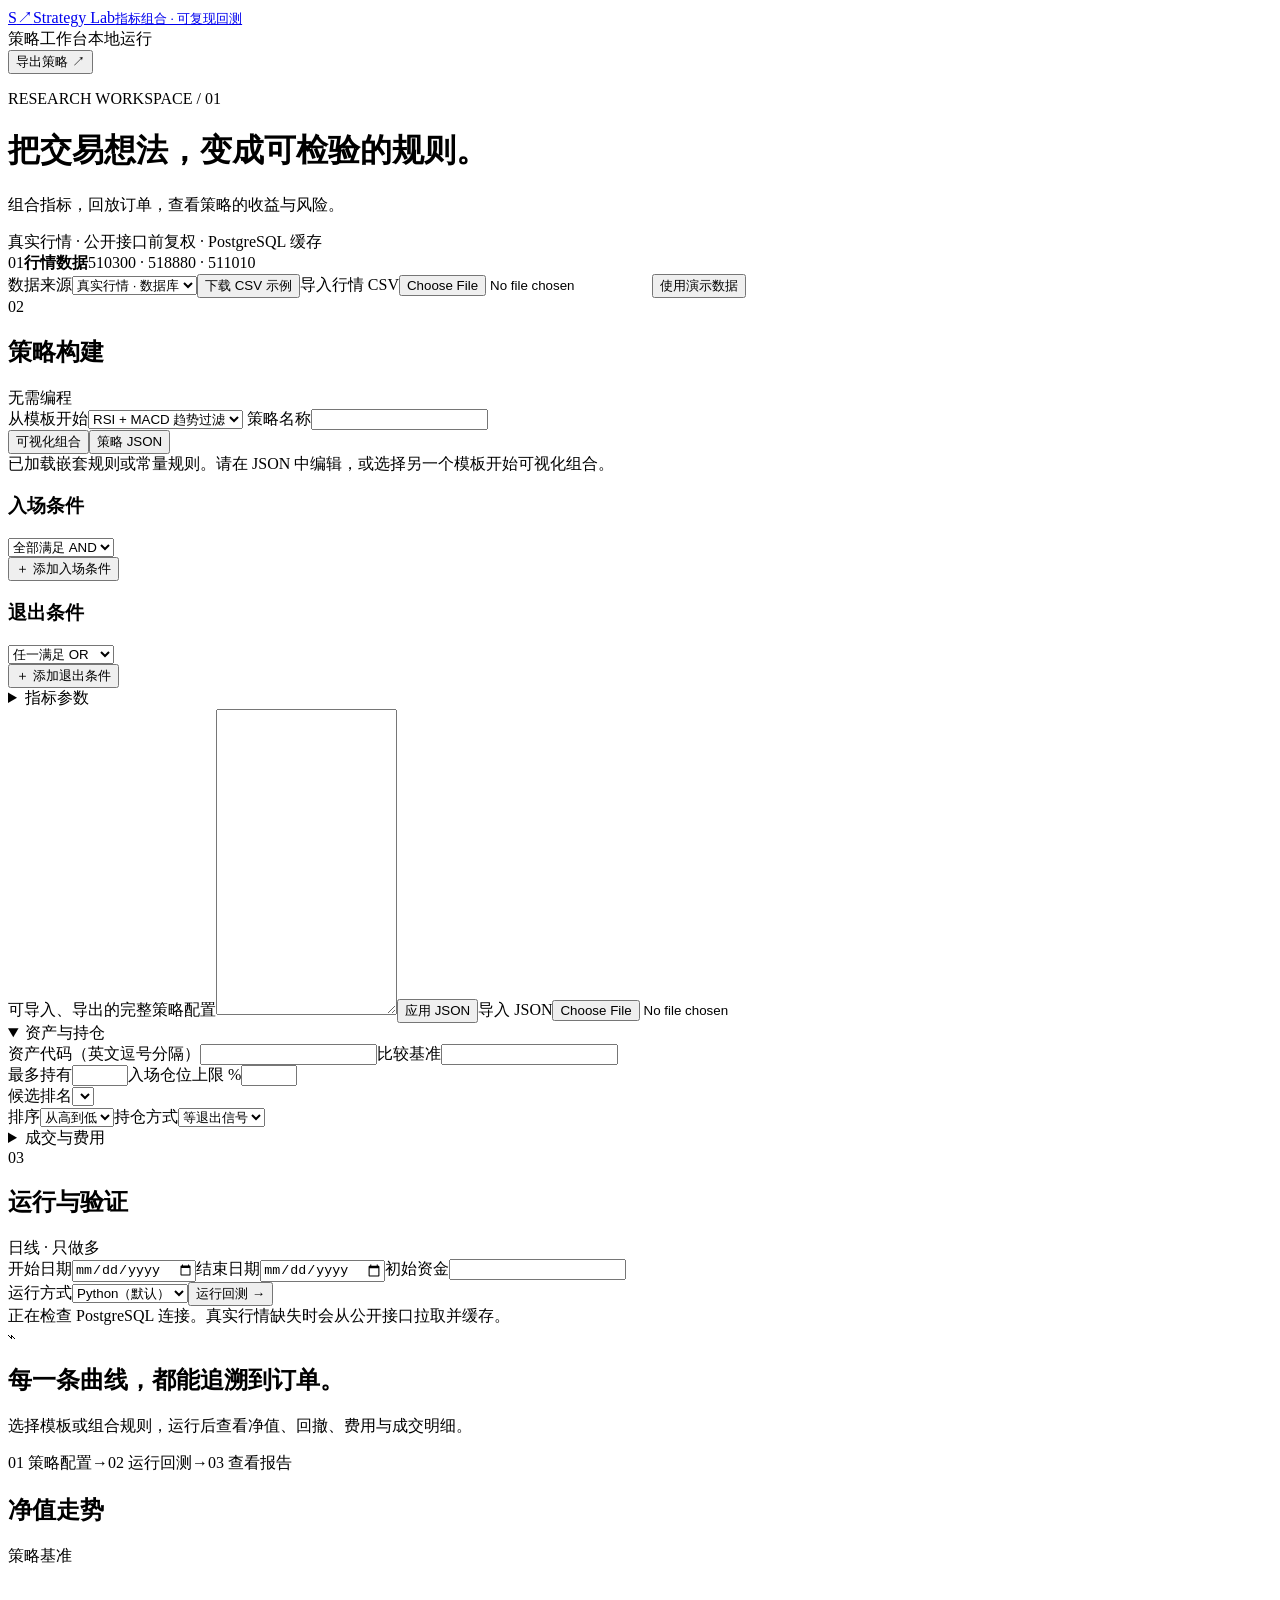
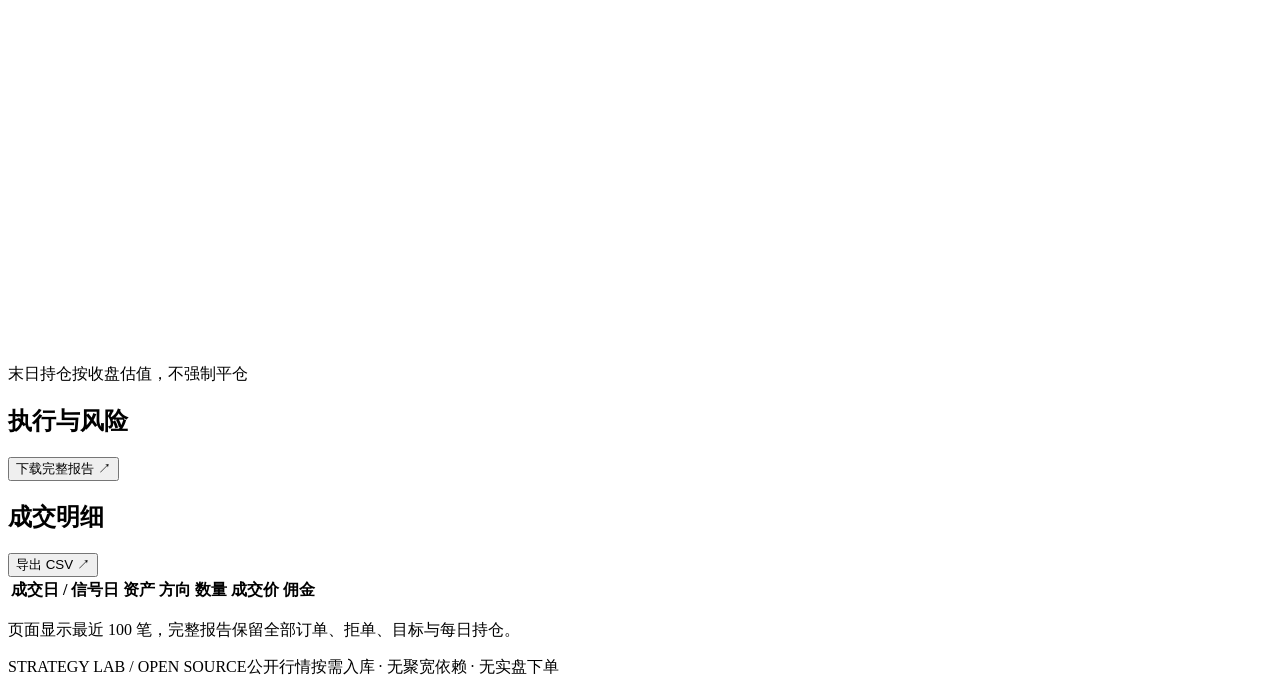
==== web/index.html @ cceff68f "Add usable Strategy Lab platform with PostgreSQL market cache" ====
<!doctype html>
<html lang="zh-CN"><head><meta charset="utf-8"><meta name="viewport" content="width=device-width,initial-scale=1"><meta name="description" content="通过配置组合指标，回测策略表现。默认 Python，也可选择 Go。真实行情按需入库，默认 Python，也可选 Go。"><title>Strategy Lab · 回测工作台</title><link rel="stylesheet" href="/style.css"></head>
<body>
<header><a class="brand" href="/"><span class="brand-icon">S<span>↗</span></span><span>Strategy Lab<small>指标组合 · 可复现回测</small></span></a><nav><span class="nav-active">策略工作台</span><span>本地运行 <i></i></span></nav><button id="export-config" class="secondary">导出策略 ↗</button></header>
<main>
<div class="page-title"><div><p class="eyebrow">RESEARCH WORKSPACE / 01</p><h1>把交易想法，变成可检验的规则。</h1><p>组合指标，回放订单，查看策略的收益与风险。</p></div><div class="source-badge uploaded" id="source-badge">真实行情 · 公开接口<span>前复权 · PostgreSQL 缓存</span></div></div>
<section class="data-bar"><div><span class="step">01</span><strong>行情数据</strong><span id="data-name">510300 · 518880 · 511010</span></div><div><label class="source-picker">数据来源<select id="data-source"><option value="market" selected>真实行情 · 数据库</option><option value="synthetic_demo">合成演示</option><option id="uploaded-option" value="uploaded" disabled>本地 CSV</option></select></label><button class="link" id="download-demo">下载 CSV 示例</button><label class="secondary file-label" for="csv-file">导入行情 CSV<input type="file" id="csv-file" accept=".csv,text/csv"></label><button class="link" id="reset-data">使用演示数据</button></div></section>
<div class="workspace">
<aside class="builder panel"><div class="panel-heading"><div><span class="step">02</span><h2>策略构建</h2></div><span class="tag">无需编程</span></div>
<label>从模板开始<select id="preset"><option value="trend">RSI + MACD 趋势过滤</option><option value="rsi">RSI 回落后上穿</option><option value="rotation">21 日动量轮动</option><option value="buy_hold">买入并持有对照</option></select></label>
<label>策略名称<input id="strategy-name" maxlength="100"></label>
<div class="tabs" role="tablist"><button id="visual-tab" class="active" role="tab" aria-selected="true">可视化组合</button><button id="json-tab" role="tab" aria-selected="false">策略 JSON</button></div>
<div id="visual-editor">
<div id="complex-notice" class="notice hidden">已加载嵌套规则或常量规则。请在 JSON 中编辑，或选择另一个模板开始可视化组合。</div>
<div id="rule-editors"><section class="rule-block"><div class="rule-title"><h3><i class="dot green"></i>入场条件</h3><select id="entry-mode" aria-label="入场逻辑"><option value="all">全部满足 AND</option><option value="any">任一满足 OR</option></select></div><div id="entry-rows"></div><button class="add-rule" data-add="entry">＋ 添加入场条件</button></section>
<section class="rule-block"><div class="rule-title"><h3><i class="dot red"></i>退出条件</h3><select id="exit-mode" aria-label="退出逻辑"><option value="any">任一满足 OR</option><option value="all">全部满足 AND</option></select></div><div id="exit-rows"></div><button class="add-rule" data-add="exit">＋ 添加退出条件</button></section></div>
<details><summary>指标参数 <span id="indicator-count"></span></summary><div id="indicators"></div><button id="add-indicator" class="add-rule">＋ 新增指标</button></details>
</div>
<div id="json-editor" class="hidden"><label>可导入、导出的完整策略配置<textarea id="strategy-json" spellcheck="false" rows="20"></textarea></label><button id="apply-json" class="secondary">应用 JSON</button><label class="link file-label" for="json-file">导入 JSON<input id="json-file" type="file" accept=".json,application/json"></label></div>
<details open><summary>资产与持仓</summary><label>资产代码（英文逗号分隔）<input id="universe"></label><label>比较基准<input id="benchmark"></label><div class="two"><label>最多持有<input id="max-positions" type="number" min="1" max="100"></label><label>入场仓位上限 %<input id="exposure" type="number" min="0" max="100" step="5"></label></div><label>候选排名<select id="rank-by"></select></label><div class="two"><label>排序<select id="rank-order"><option value="desc">从高到低</option><option value="asc">从低到高</option></select></label><label>持仓方式<select id="selection-mode"><option value="hold">等退出信号</option><option value="rotate">按排名轮动</option></select></label></div></details>
<details><summary>成交与费用</summary><div class="two"><label>单边佣金 %<input id="commission" type="number" min="0" step="0.01"></label><label>最低佣金<input id="min-fee" type="number" min="0" step="1"></label><label>单边滑点 %<input id="slippage" type="number" min="0" step="0.01"></label><label>每手数量<input id="lot" type="number" min="1"></label></div><p class="muted">收盘生成信号 → 下一交易日开盘成交。同一持仓不会每天重新平衡。</p></details>
</aside>
<section class="results">
<div class="run-panel panel"><div class="panel-heading"><div><span class="step">03</span><h2>运行与验证</h2></div><span class="tag">日线 · 只做多</span></div><div class="run-inputs"><label>开始日期<input id="start" type="date"></label><label>结束日期<input id="end" type="date"></label><label>初始资金<input id="capital" type="number" min="1" step="10000"></label></div><div class="run-bottom"><label class="engine-select">运行方式<select id="engine"><option value="python" selected>Python（默认）</option><option value="go">Go</option></select></label><button id="run" class="primary">运行回测 <span>→</span></button></div><div id="status" role="status" aria-live="polite">正在检查 PostgreSQL 连接。真实行情缺失时会从公开接口拉取并缓存。</div></div>
<div id="empty" class="empty panel"><div class="empty-icon">⌁</div><h2>每一条曲线，都能追溯到订单。</h2><p>选择模板或组合规则，运行后查看净值、回撤、费用与成交明细。</p><div class="empty-steps"><span>01 策略配置</span><b>→</b><span>02 运行回测</span><b>→</b><span>03 查看报告</span></div></div>
<div id="report" class="hidden"><div id="run-summary" class="run-summary"></div><div id="metric-cards" class="metrics"></div><div class="panel chart-panel"><div class="panel-heading"><div><h2>净值走势</h2><span id="range-label" class="muted"></span></div><div class="legend"><span><i class="dot green"></i>策略</span><span><i class="dot gray"></i>基准</span></div></div><div class="chart-wrap"><svg id="chart" viewBox="0 0 900 280" role="img" aria-label="策略与基准日净值曲线"></svg><div id="chart-tooltip" class="chart-tooltip hidden"></div></div><div class="chart-foot"><span id="result-name"></span><span>末日持仓按收盘估值，不强制平仓</span></div></div>
<div class="panel evidence"><div class="panel-heading"><h2>执行与风险</h2><button id="export-result" class="link">下载完整报告 ↗</button></div><div id="risk-metrics" class="risk-grid"></div><p id="data-note" class="notice"></p></div>
<div class="panel orders"><div class="panel-heading"><h2>成交明细 <span id="fill-count" class="muted"></span></h2><button id="export-trades" class="link">导出 CSV ↗</button></div><div class="table-wrap"><table><thead><tr><th>成交日 / 信号日</th><th>资产</th><th>方向</th><th>数量</th><th>成交价</th><th>佣金</th></tr></thead><tbody id="fills"></tbody></table></div><p class="muted table-note">页面显示最近 100 笔，完整报告保留全部订单、拒单、目标与每日持仓。</p></div>
</div>
</section></div>
<footer><span>STRATEGY LAB / OPEN SOURCE</span><span>公开行情按需入库 · 无聚宽依赖 · 无实盘下单</span></footer>
</main><script src="/app.js" defer></script></body></html>
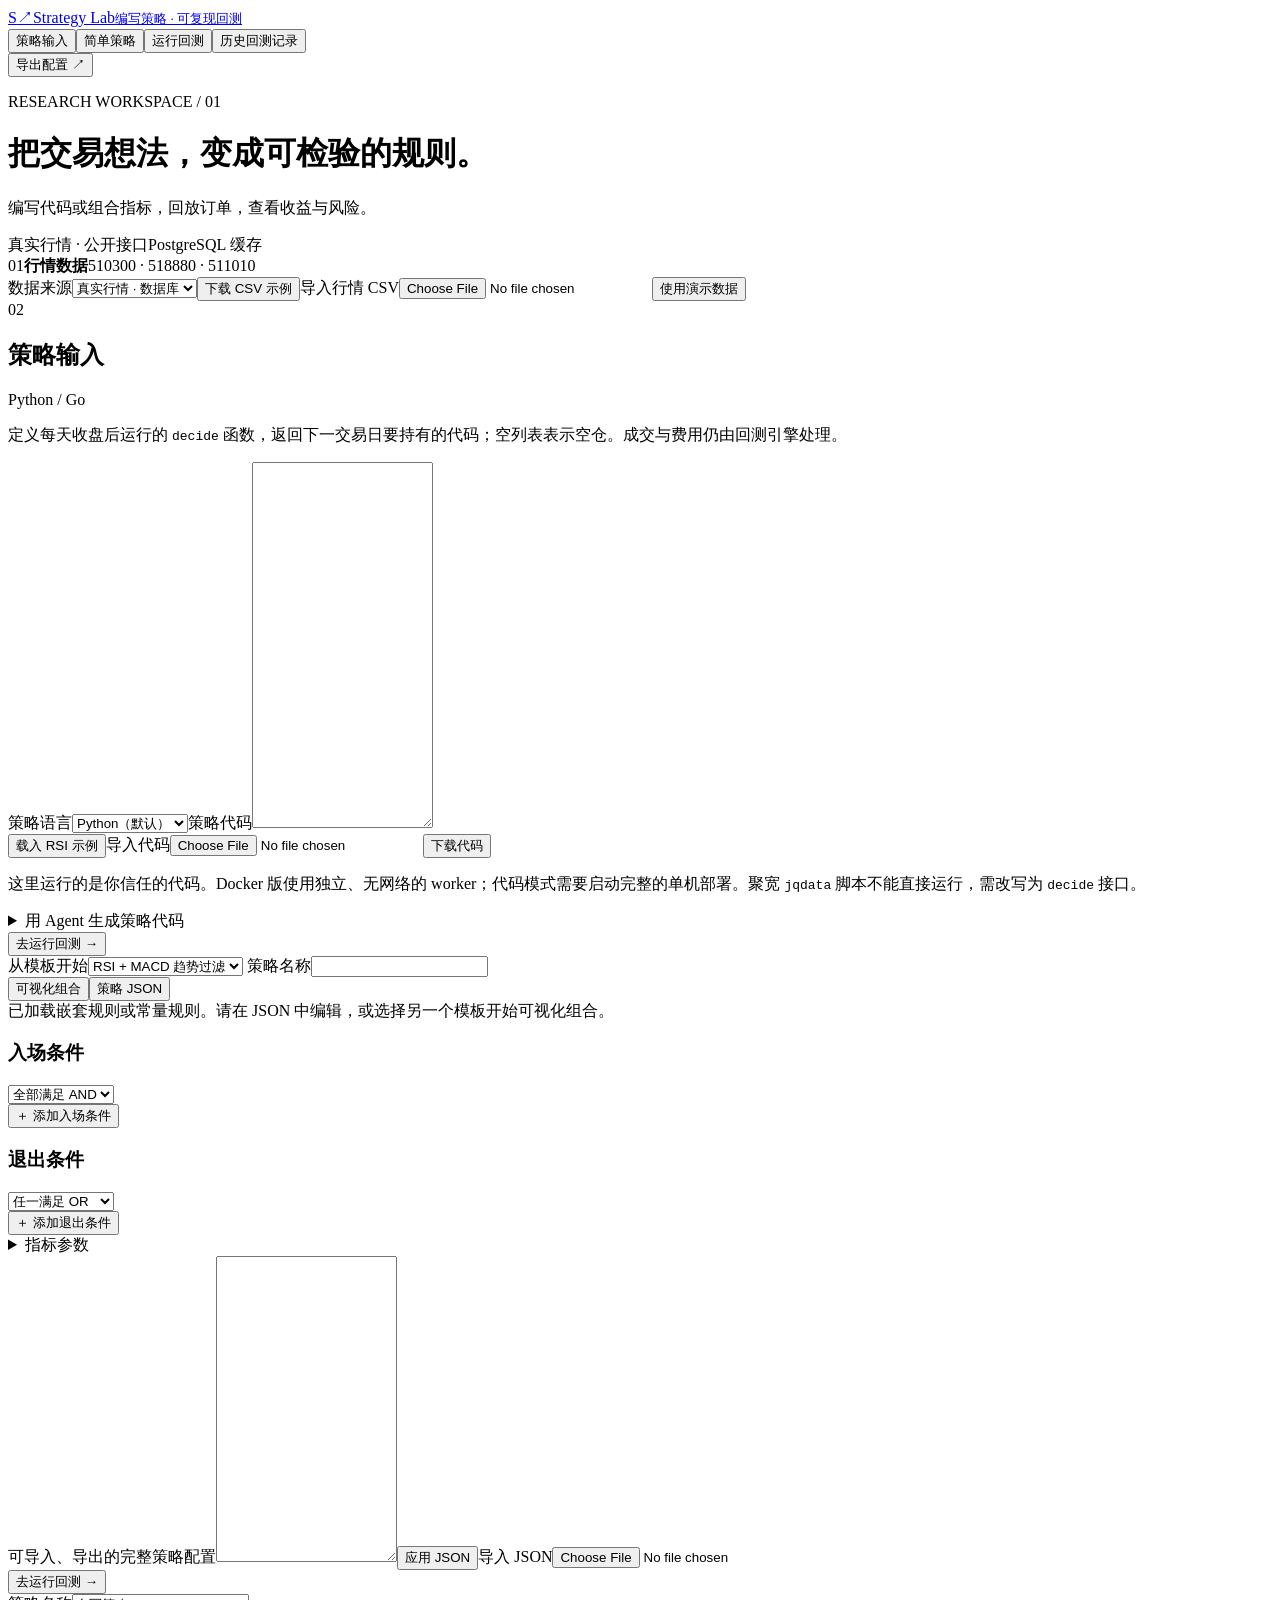
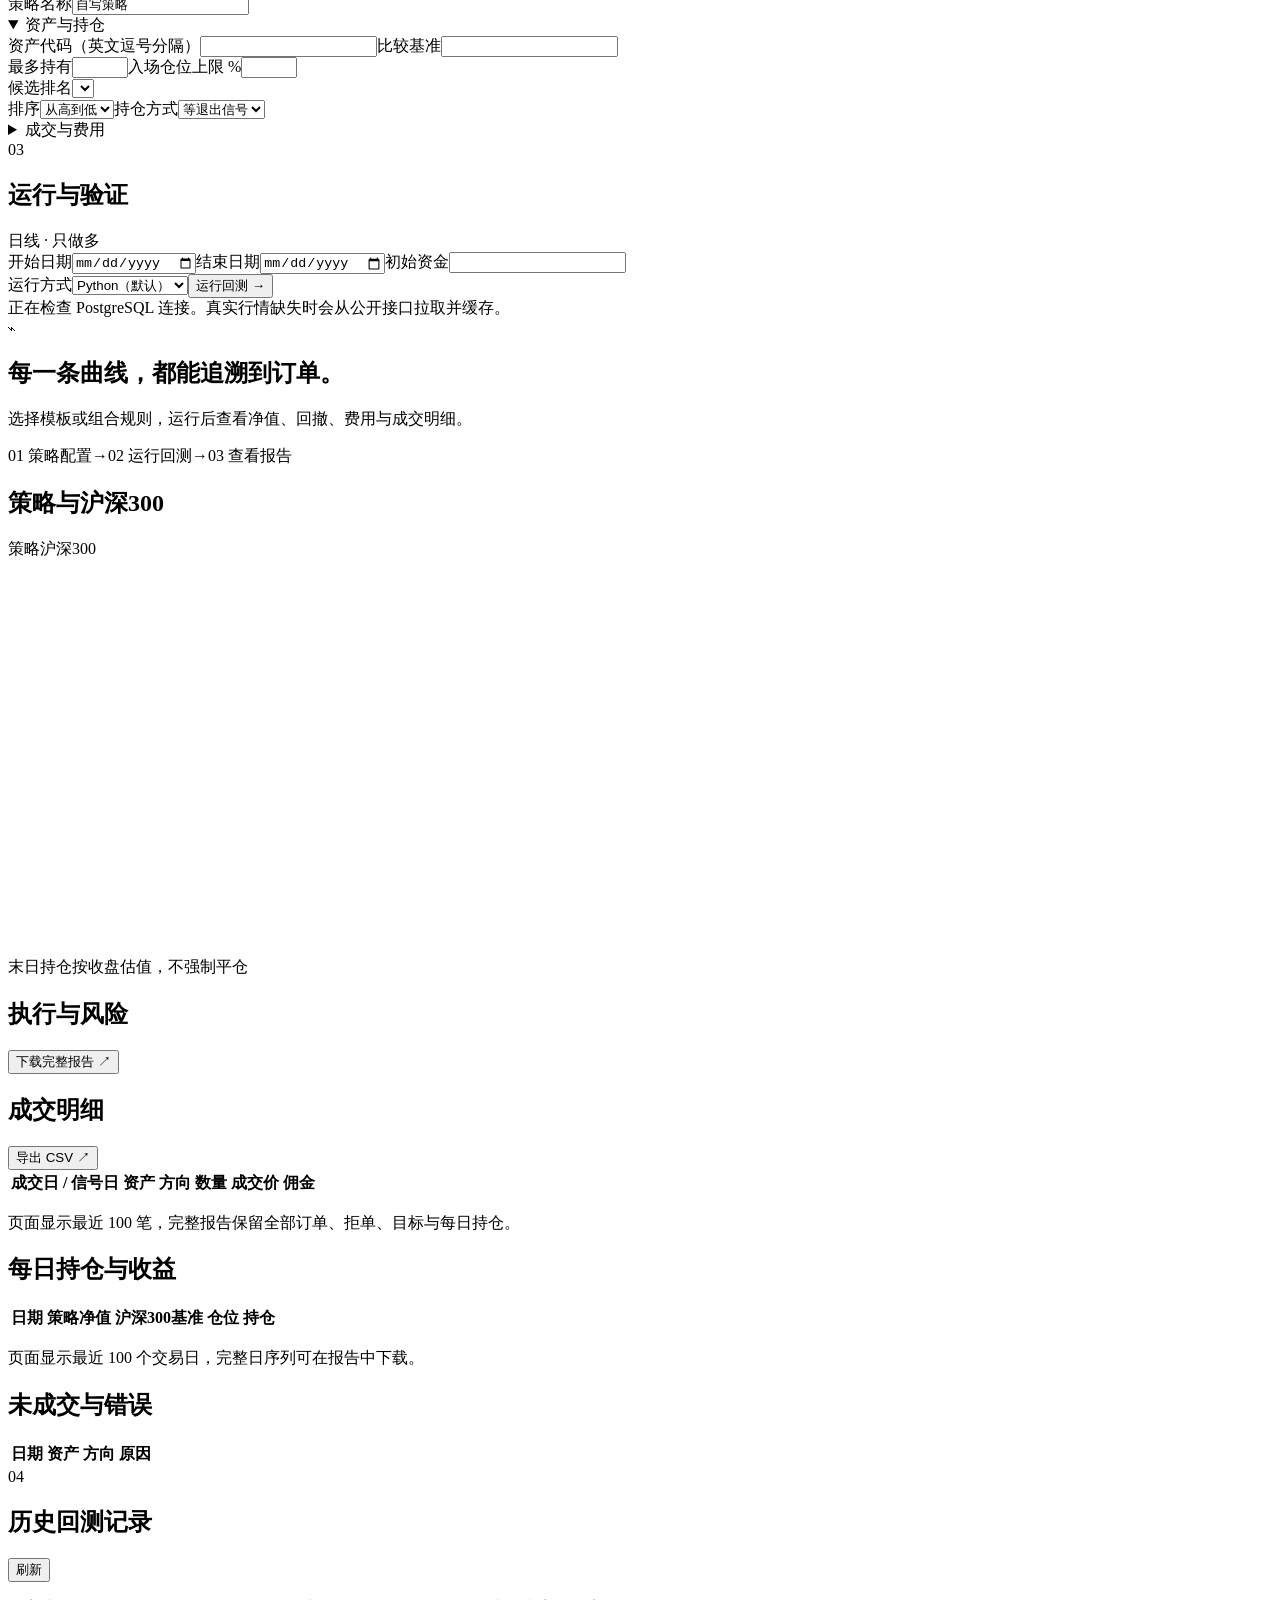
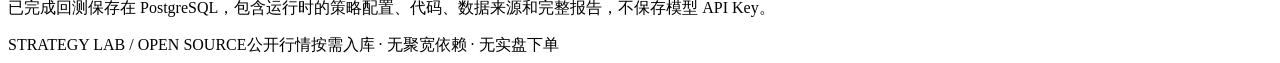
==== commit fc328145: "Add user-coded strategies and four-tab backtest workbench" ====
--- a/web/index.html
+++ b/web/index.html
@@ -1,12 +1,15 @@
 <!doctype html>
 <html lang="zh-CN"><head><meta charset="utf-8"><meta name="viewport" content="width=device-width,initial-scale=1"><meta name="description" content="通过配置组合指标，回测策略表现。默认 Python，也可选择 Go。真实行情按需入库，默认 Python，也可选 Go。"><title>Strategy Lab · 回测工作台</title><link rel="stylesheet" href="/style.css"></head>
-<body>
-<header><a class="brand" href="/"><span class="brand-icon">S<span>↗</span></span><span>Strategy Lab<small>指标组合 · 可复现回测</small></span></a><nav><span class="nav-active">策略工作台</span><span>本地运行 <i></i></span></nav><button id="export-config" class="secondary">导出策略 ↗</button></header>
+<body class="page-code">
+<header><a class="brand" href="/"><span class="brand-icon">S<span>↗</span></span><span>Strategy Lab<small>编写策略 · 可复现回测</small></span></a><nav class="main-nav" aria-label="工作台页面"><button data-page="code" class="nav-active">策略输入</button><button data-page="simple">简单策略</button><button data-page="run">运行回测</button><button data-page="history">历史回测记录</button></nav><button id="export-config" class="secondary">导出配置 ↗</button></header>
 <main>
-<div class="page-title"><div><p class="eyebrow">RESEARCH WORKSPACE / 01</p><h1>把交易想法，变成可检验的规则。</h1><p>组合指标，回放订单，查看策略的收益与风险。</p></div><div class="source-badge uploaded" id="source-badge">真实行情 · 公开接口<span>前复权 · PostgreSQL 缓存</span></div></div>
+<div class="page-title"><div><p class="eyebrow">RESEARCH WORKSPACE / 01</p><h1>把交易想法，变成可检验的规则。</h1><p>编写代码或组合指标，回放订单，查看收益与风险。</p></div><div class="source-badge uploaded" id="source-badge">真实行情 · 公开接口<span>PostgreSQL 缓存</span></div></div>
 <section class="data-bar"><div><span class="step">01</span><strong>行情数据</strong><span id="data-name">510300 · 518880 · 511010</span></div><div><label class="source-picker">数据来源<select id="data-source"><option value="market" selected>真实行情 · 数据库</option><option value="synthetic_demo">合成演示</option><option id="uploaded-option" value="uploaded" disabled>本地 CSV</option></select></label><button class="link" id="download-demo">下载 CSV 示例</button><label class="secondary file-label" for="csv-file">导入行情 CSV<input type="file" id="csv-file" accept=".csv,text/csv"></label><button class="link" id="reset-data">使用演示数据</button></div></section>
 <div class="workspace">
-<aside class="builder panel"><div class="panel-heading"><div><span class="step">02</span><h2>策略构建</h2></div><span class="tag">无需编程</span></div>
+<aside class="builder panel"><div class="panel-heading"><div><span class="step">02</span><h2 id="builder-title">策略输入</h2></div><span class="tag" id="builder-tag">Python / Go</span></div>
+<div id="code-editor"><p class="muted">定义每天收盘后运行的 <code>decide</code> 函数，返回下一交易日要持有的代码；空列表表示空仓。成交与费用仍由回测引擎处理。</p><label>策略语言<select id="code-engine"><option value="python">Python（默认）</option><option value="go">Go</option></select></label><label>策略代码<textarea id="user-code" spellcheck="false" rows="24" aria-label="自写策略代码"></textarea></label><div class="code-actions"><button id="load-code-example" class="secondary">载入 RSI 示例</button><label class="secondary file-label" for="code-file">导入代码<input id="code-file" type="file" accept=".py,.go,text/plain"></label><button id="export-code" class="secondary">下载代码</button></div><p class="notice">这里运行的是你信任的代码。Docker 版使用独立、无网络的 worker；代码模式需要启动完整的单机部署。聚宽 <code>jqdata</code> 脚本不能直接运行，需改写为 <code>decide</code> 接口。</p>
+<details class="agent-box"><summary>用 Agent 生成策略代码</summary><p class="muted">选择模型并填入自己的 API Key。生成结果只进入编辑器，检查后再运行；密钥不保存到回测记录。</p><div class="two"><label>模型服务<select id="agent-provider"><option value="deepseek">DeepSeek</option><option value="gpt">GPT / OpenAI</option><option value="minimax">MiniMax</option><option value="glm">GLM / 智谱</option><option value="kimi">Kimi</option></select></label><label>模型 ID<input id="agent-model" autocomplete="off"></label></div><label>API Key<input id="agent-key" type="password" autocomplete="off" spellcheck="false"></label><label>策略描述<textarea id="agent-prompt" rows="5" placeholder="例如：当沪深300 ETF 的 RSI14 上穿 50 且高于 MA60 时持有，否则空仓。" spellcheck="false"></textarea></label><button id="agent-generate" class="secondary">生成代码草稿</button></details><button id="code-next" class="primary">去运行回测 →</button></div>
+<div id="simple-builder-content" class="hidden">
 <label>从模板开始<select id="preset"><option value="trend">RSI + MACD 趋势过滤</option><option value="rsi">RSI 回落后上穿</option><option value="rotation">21 日动量轮动</option><option value="buy_hold">买入并持有对照</option></select></label>
 <label>策略名称<input id="strategy-name" maxlength="100"></label>
 <div class="tabs" role="tablist"><button id="visual-tab" class="active" role="tab" aria-selected="true">可视化组合</button><button id="json-tab" role="tab" aria-selected="false">策略 JSON</button></div>
@@ -17,16 +20,21 @@
 <details><summary>指标参数 <span id="indicator-count"></span></summary><div id="indicators"></div><button id="add-indicator" class="add-rule">＋ 新增指标</button></details>
 </div>
 <div id="json-editor" class="hidden"><label>可导入、导出的完整策略配置<textarea id="strategy-json" spellcheck="false" rows="20"></textarea></label><button id="apply-json" class="secondary">应用 JSON</button><label class="link file-label" for="json-file">导入 JSON<input id="json-file" type="file" accept=".json,application/json"></label></div>
+<button id="simple-next" class="primary">去运行回测 →</button></div>
+<label id="code-strategy-name">策略名称<input id="code-name" maxlength="100" value="自写策略"></label>
 <details open><summary>资产与持仓</summary><label>资产代码（英文逗号分隔）<input id="universe"></label><label>比较基准<input id="benchmark"></label><div class="two"><label>最多持有<input id="max-positions" type="number" min="1" max="100"></label><label>入场仓位上限 %<input id="exposure" type="number" min="0" max="100" step="5"></label></div><label>候选排名<select id="rank-by"></select></label><div class="two"><label>排序<select id="rank-order"><option value="desc">从高到低</option><option value="asc">从低到高</option></select></label><label>持仓方式<select id="selection-mode"><option value="hold">等退出信号</option><option value="rotate">按排名轮动</option></select></label></div></details>
 <details><summary>成交与费用</summary><div class="two"><label>单边佣金 %<input id="commission" type="number" min="0" step="0.01"></label><label>最低佣金<input id="min-fee" type="number" min="0" step="1"></label><label>单边滑点 %<input id="slippage" type="number" min="0" step="0.01"></label><label>每手数量<input id="lot" type="number" min="1"></label></div><p class="muted">收盘生成信号 → 下一交易日开盘成交。同一持仓不会每天重新平衡。</p></details>
 </aside>
 <section class="results">
 <div class="run-panel panel"><div class="panel-heading"><div><span class="step">03</span><h2>运行与验证</h2></div><span class="tag">日线 · 只做多</span></div><div class="run-inputs"><label>开始日期<input id="start" type="date"></label><label>结束日期<input id="end" type="date"></label><label>初始资金<input id="capital" type="number" min="1" step="10000"></label></div><div class="run-bottom"><label class="engine-select">运行方式<select id="engine"><option value="python" selected>Python（默认）</option><option value="go">Go</option></select></label><button id="run" class="primary">运行回测 <span>→</span></button></div><div id="status" role="status" aria-live="polite">正在检查 PostgreSQL 连接。真实行情缺失时会从公开接口拉取并缓存。</div></div>
 <div id="empty" class="empty panel"><div class="empty-icon">⌁</div><h2>每一条曲线，都能追溯到订单。</h2><p>选择模板或组合规则，运行后查看净值、回撤、费用与成交明细。</p><div class="empty-steps"><span>01 策略配置</span><b>→</b><span>02 运行回测</span><b>→</b><span>03 查看报告</span></div></div>
-<div id="report" class="hidden"><div id="run-summary" class="run-summary"></div><div id="metric-cards" class="metrics"></div><div class="panel chart-panel"><div class="panel-heading"><div><h2>净值走势</h2><span id="range-label" class="muted"></span></div><div class="legend"><span><i class="dot green"></i>策略</span><span><i class="dot gray"></i>基准</span></div></div><div class="chart-wrap"><svg id="chart" viewBox="0 0 900 280" role="img" aria-label="策略与基准日净值曲线"></svg><div id="chart-tooltip" class="chart-tooltip hidden"></div></div><div class="chart-foot"><span id="result-name"></span><span>末日持仓按收盘估值，不强制平仓</span></div></div>
+<div id="report" class="hidden"><div id="run-summary" class="run-summary"></div><div id="metric-cards" class="metrics"></div><div class="panel chart-panel"><div class="panel-heading"><div><h2 id="chart-title">策略与沪深300</h2><span id="range-label" class="muted"></span></div><div class="legend"><span><i class="dot green"></i>策略</span><span><i class="dot gray"></i><span id="benchmark-label">沪深300</span></span></div></div><div class="chart-wrap"><svg id="chart" viewBox="0 0 900 280" role="img" aria-label="策略与基准收益曲线"></svg><div id="chart-tooltip" class="chart-tooltip hidden"></div></div><div class="chart-foot"><span id="result-name"></span><span>末日持仓按收盘估值，不强制平仓</span></div></div>
 <div class="panel evidence"><div class="panel-heading"><h2>执行与风险</h2><button id="export-result" class="link">下载完整报告 ↗</button></div><div id="risk-metrics" class="risk-grid"></div><p id="data-note" class="notice"></p></div>
 <div class="panel orders"><div class="panel-heading"><h2>成交明细 <span id="fill-count" class="muted"></span></h2><button id="export-trades" class="link">导出 CSV ↗</button></div><div class="table-wrap"><table><thead><tr><th>成交日 / 信号日</th><th>资产</th><th>方向</th><th>数量</th><th>成交价</th><th>佣金</th></tr></thead><tbody id="fills"></tbody></table></div><p class="muted table-note">页面显示最近 100 笔，完整报告保留全部订单、拒单、目标与每日持仓。</p></div>
+<div class="panel orders"><div class="panel-heading"><h2>每日持仓与收益</h2></div><div class="table-wrap"><table><thead><tr><th>日期</th><th>策略净值</th><th id="daily-benchmark-header">沪深300基准</th><th>仓位</th><th>持仓</th></tr></thead><tbody id="daily-rows"></tbody></table></div><p class="muted table-note">页面显示最近 100 个交易日，完整日序列可在报告中下载。</p></div>
+<div class="panel orders"><div class="panel-heading"><h2>未成交与错误</h2></div><div class="table-wrap"><table><thead><tr><th>日期</th><th>资产</th><th>方向</th><th>原因</th></tr></thead><tbody id="rejected-rows"></tbody></table></div></div>
 </div>
 </section></div>
+<section id="history-page" class="panel hidden"><div class="panel-heading"><div><span class="step">04</span><h2>历史回测记录</h2></div><button id="refresh-history" class="secondary">刷新</button></div><p class="muted">已完成回测保存在 PostgreSQL，包含运行时的策略配置、代码、数据来源和完整报告，不保存模型 API Key。</p><div id="history-list"></div></section>
 <footer><span>STRATEGY LAB / OPEN SOURCE</span><span>公开行情按需入库 · 无聚宽依赖 · 无实盘下单</span></footer>
 </main><script src="/app.js" defer></script></body></html>
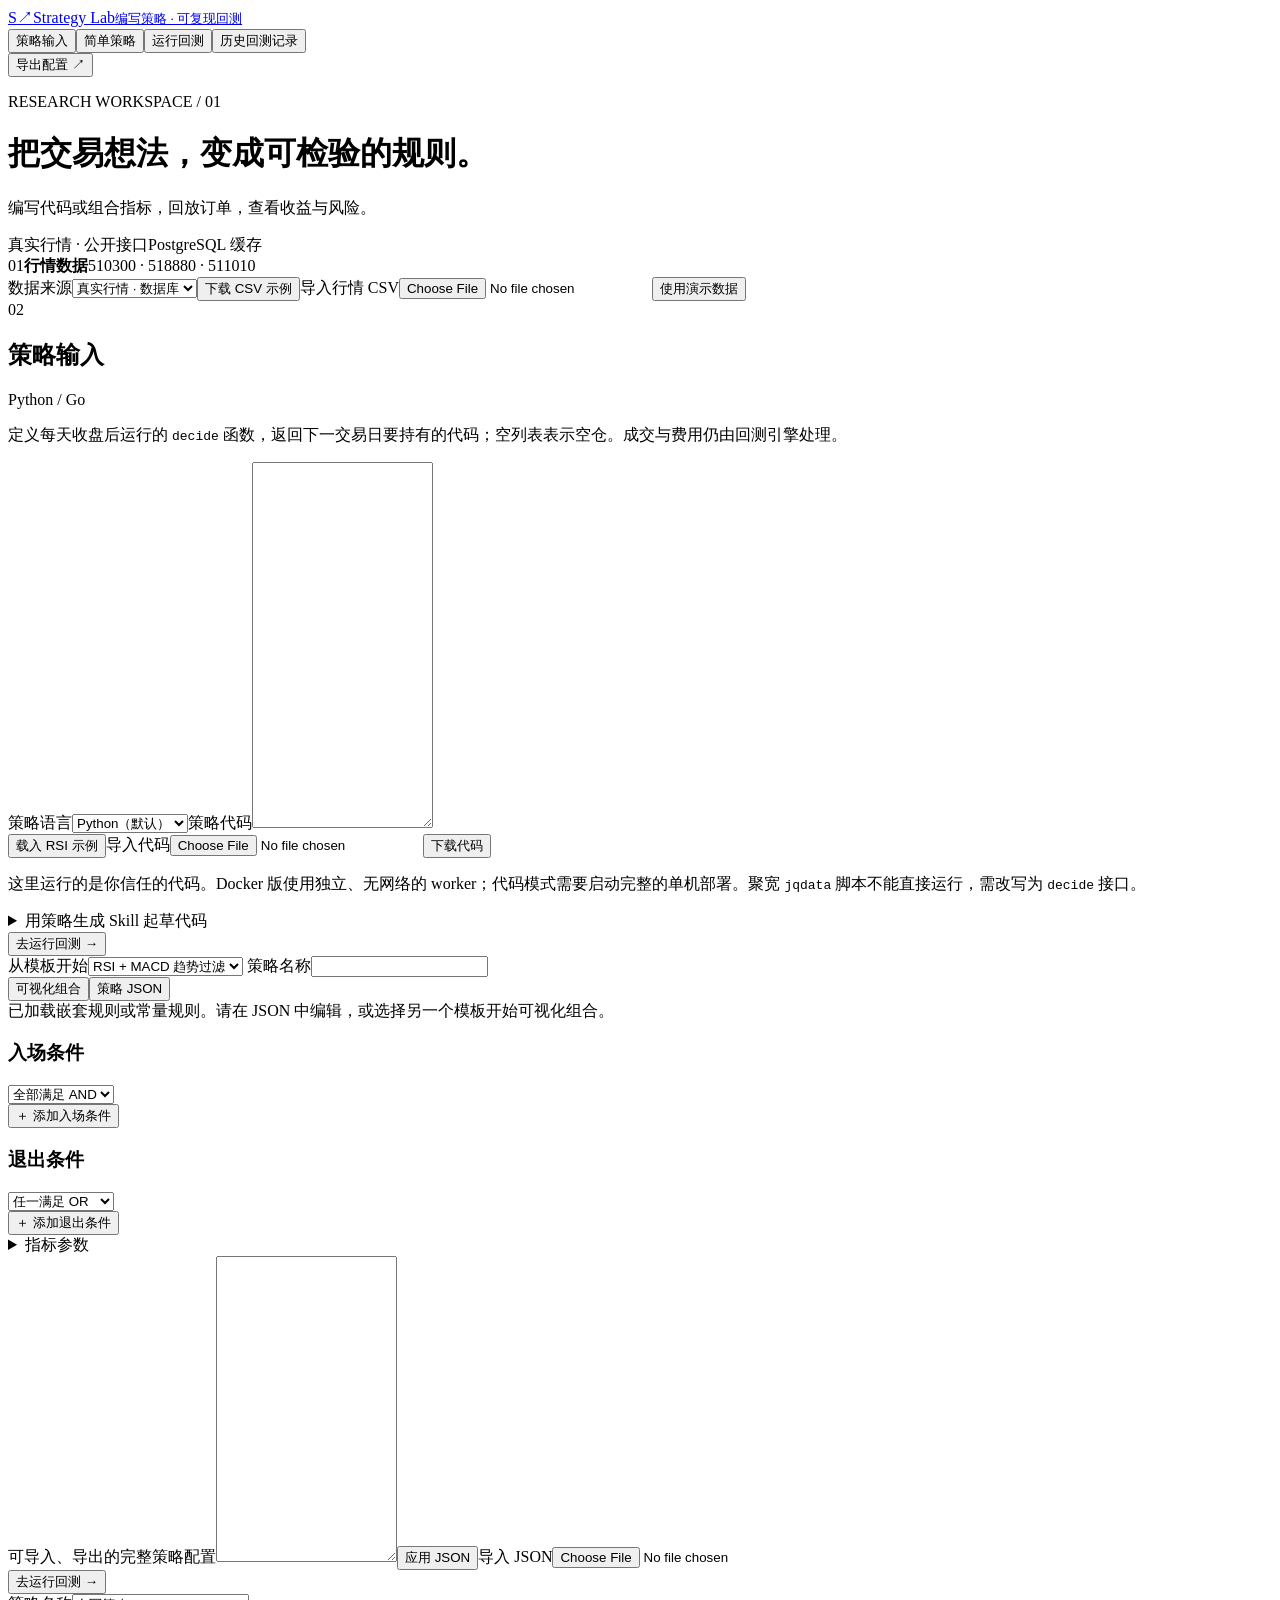
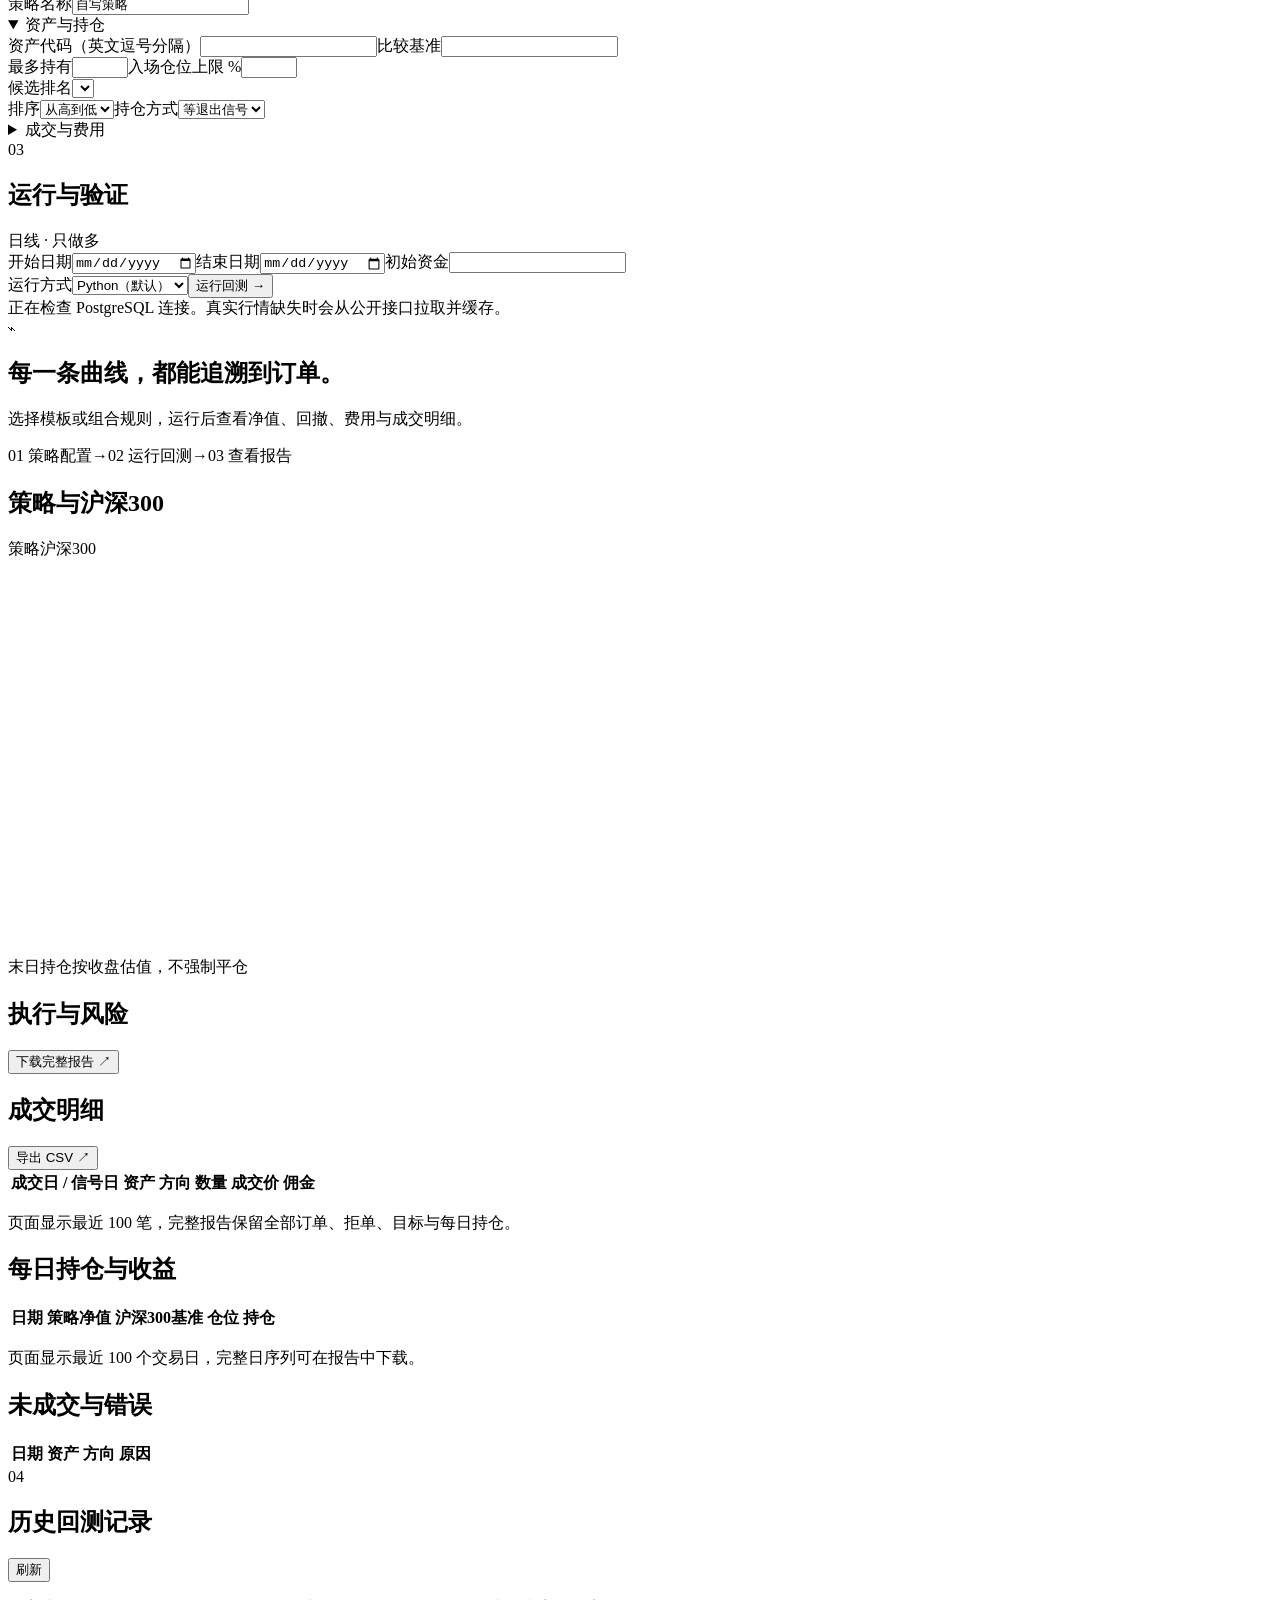
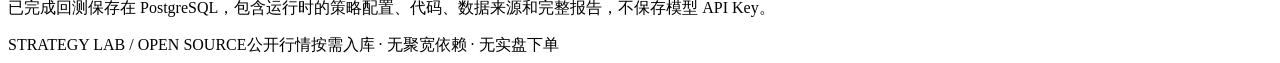
==== commit 1ba1366e: "Add skill-guided strategy code generation" ====
--- a/web/index.html
+++ b/web/index.html
@@ -8,7 +8,7 @@
 <div class="workspace">
 <aside class="builder panel"><div class="panel-heading"><div><span class="step">02</span><h2 id="builder-title">策略输入</h2></div><span class="tag" id="builder-tag">Python / Go</span></div>
 <div id="code-editor"><p class="muted">定义每天收盘后运行的 <code>decide</code> 函数，返回下一交易日要持有的代码；空列表表示空仓。成交与费用仍由回测引擎处理。</p><label>策略语言<select id="code-engine"><option value="python">Python（默认）</option><option value="go">Go</option></select></label><label>策略代码<textarea id="user-code" spellcheck="false" rows="24" aria-label="自写策略代码"></textarea></label><div class="code-actions"><button id="load-code-example" class="secondary">载入 RSI 示例</button><label class="secondary file-label" for="code-file">导入代码<input id="code-file" type="file" accept=".py,.go,text/plain"></label><button id="export-code" class="secondary">下载代码</button></div><p class="notice">这里运行的是你信任的代码。Docker 版使用独立、无网络的 worker；代码模式需要启动完整的单机部署。聚宽 <code>jqdata</code> 脚本不能直接运行，需改写为 <code>decide</code> 接口。</p>
-<details class="agent-box"><summary>用 Agent 生成策略代码</summary><p class="muted">选择模型并填入自己的 API Key。生成结果只进入编辑器，检查后再运行；密钥不保存到回测记录。</p><div class="two"><label>模型服务<select id="agent-provider"><option value="deepseek">DeepSeek</option><option value="gpt">GPT / OpenAI</option><option value="minimax">MiniMax</option><option value="glm">GLM / 智谱</option><option value="kimi">Kimi</option></select></label><label>模型 ID<input id="agent-model" autocomplete="off"></label></div><label>API Key<input id="agent-key" type="password" autocomplete="off" spellcheck="false"></label><label>策略描述<textarea id="agent-prompt" rows="5" placeholder="例如：当沪深300 ETF 的 RSI14 上穿 50 且高于 MA60 时持有，否则空仓。" spellcheck="false"></textarea></label><button id="agent-generate" class="secondary">生成代码草稿</button></details><button id="code-next" class="primary">去运行回测 →</button></div>
+<details class="agent-box"><summary>用策略生成 Skill 起草代码</summary><p class="muted">选择模型并填入自己的 API Key。Skill 会结合当前资产池和持仓限制起草代码；请检查后再运行。密钥不保存到回测记录。</p><div class="two"><label>模型服务<select id="agent-provider"><option value="deepseek">DeepSeek</option><option value="gpt">GPT / OpenAI</option><option value="minimax">MiniMax</option><option value="glm">GLM / 智谱</option><option value="kimi">Kimi</option></select></label><label>模型 ID<input id="agent-model" autocomplete="off"></label></div><label>API Key<input id="agent-key" type="password" autocomplete="off" spellcheck="false"></label><label>策略描述<textarea id="agent-prompt" rows="5" placeholder="例如：当沪深300 ETF 的 RSI14 上穿 50 且高于 MA60 时持有，否则空仓。" spellcheck="false"></textarea></label><button id="agent-generate" class="secondary">生成代码草稿</button></details><button id="code-next" class="primary">去运行回测 →</button></div>
 <div id="simple-builder-content" class="hidden">
 <label>从模板开始<select id="preset"><option value="trend">RSI + MACD 趋势过滤</option><option value="rsi">RSI 回落后上穿</option><option value="rotation">21 日动量轮动</option><option value="buy_hold">买入并持有对照</option></select></label>
 <label>策略名称<input id="strategy-name" maxlength="100"></label>
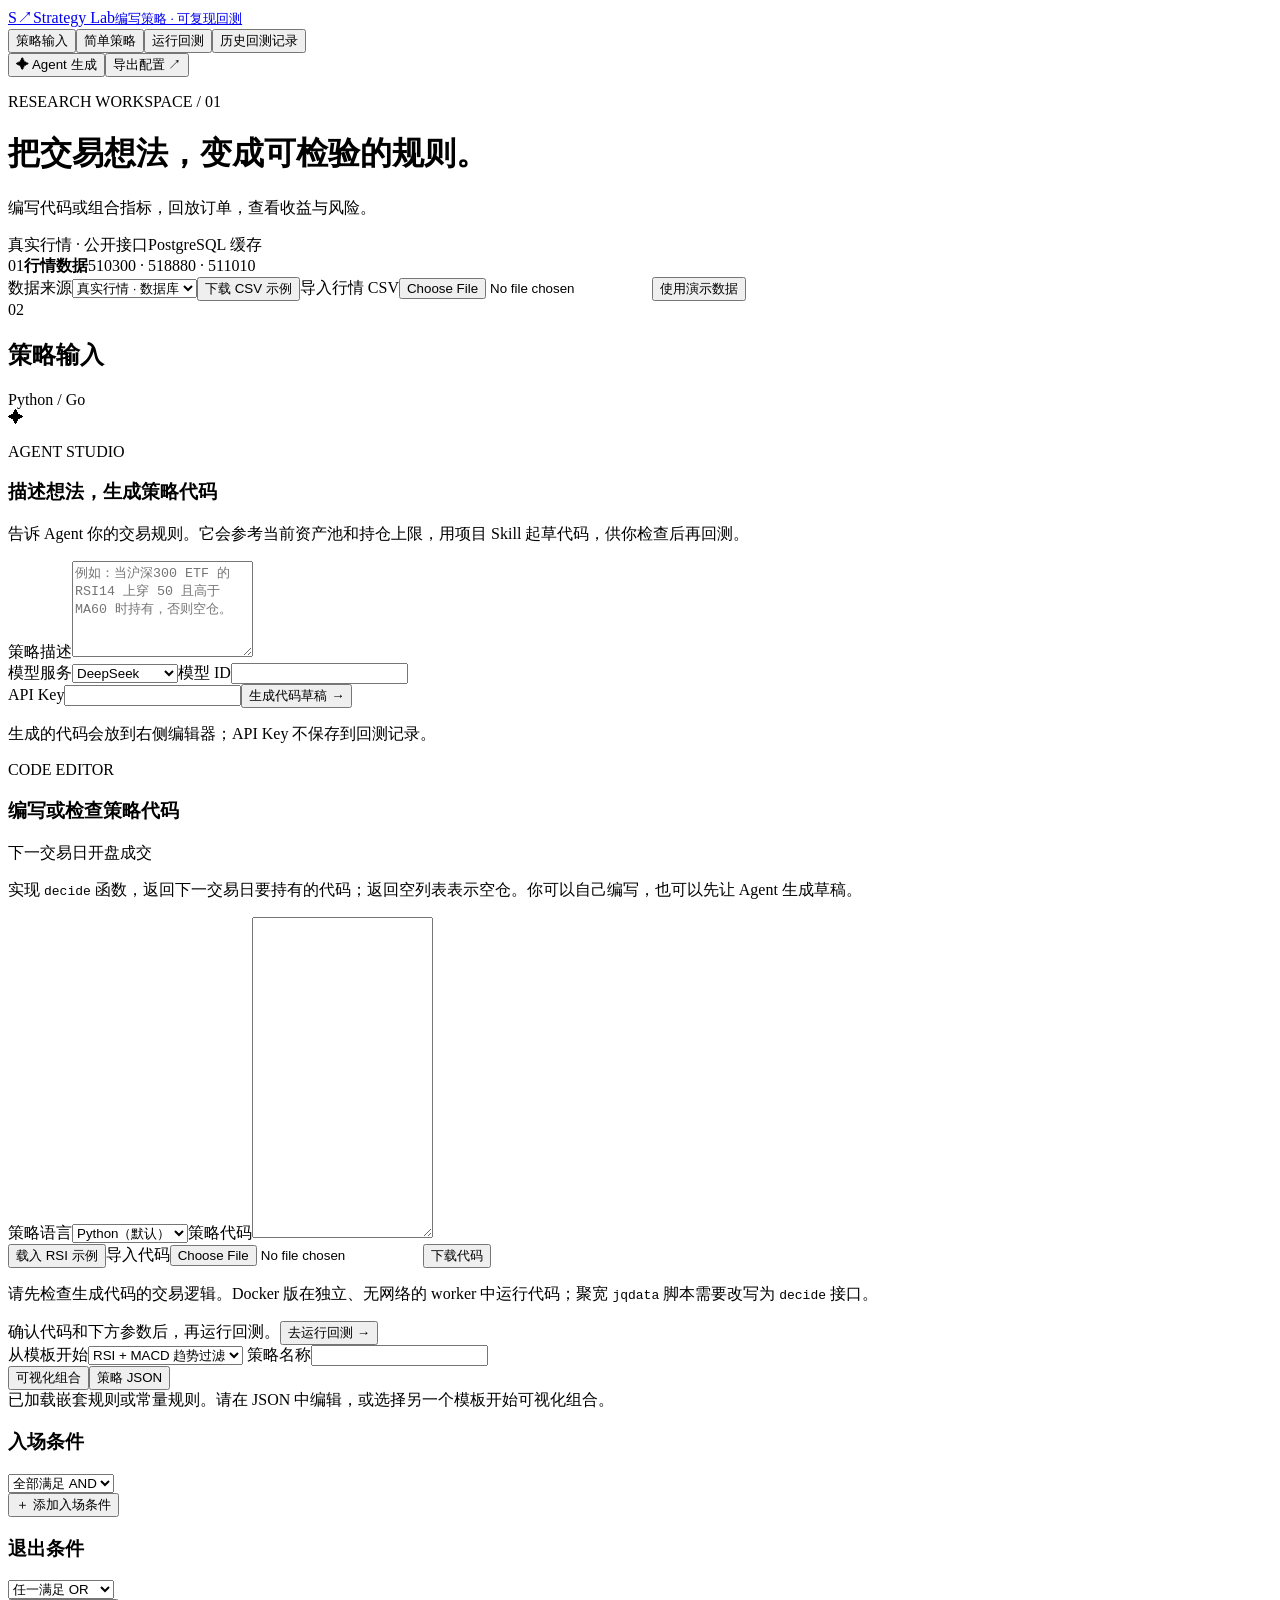
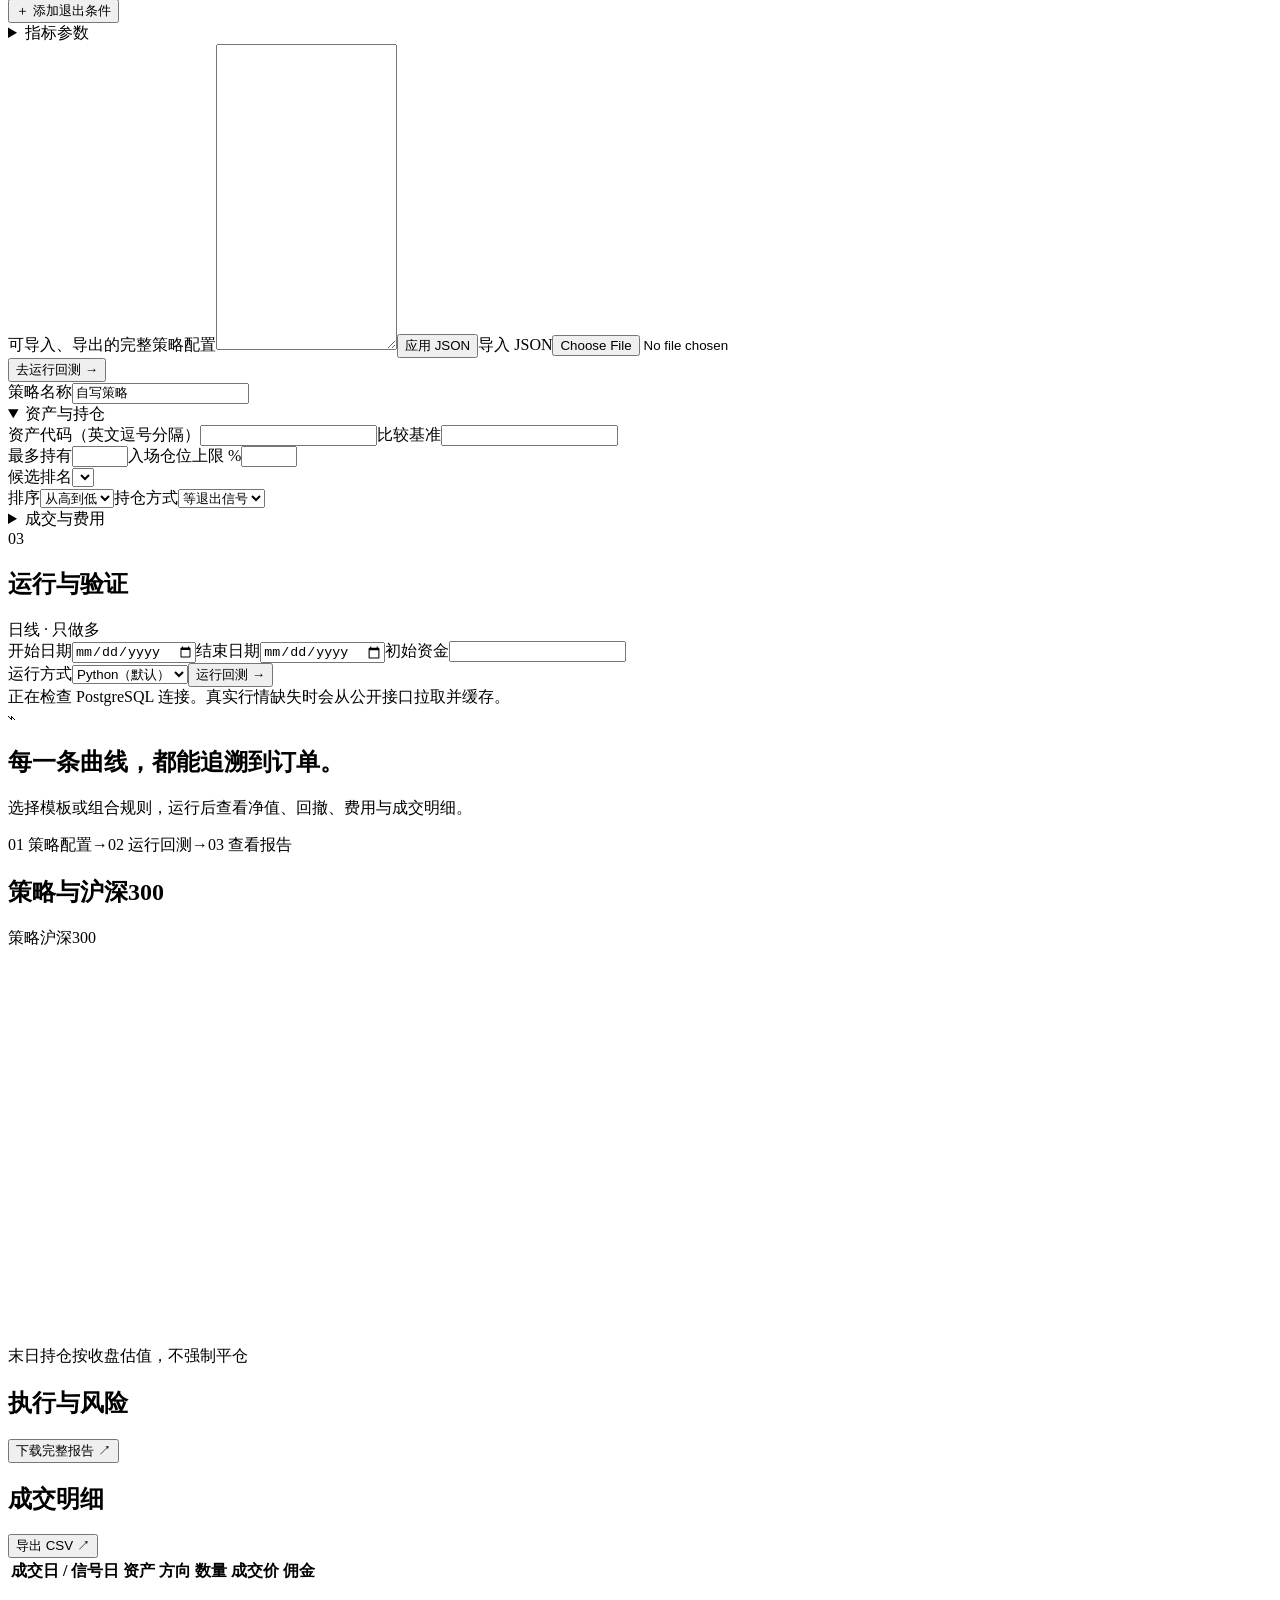
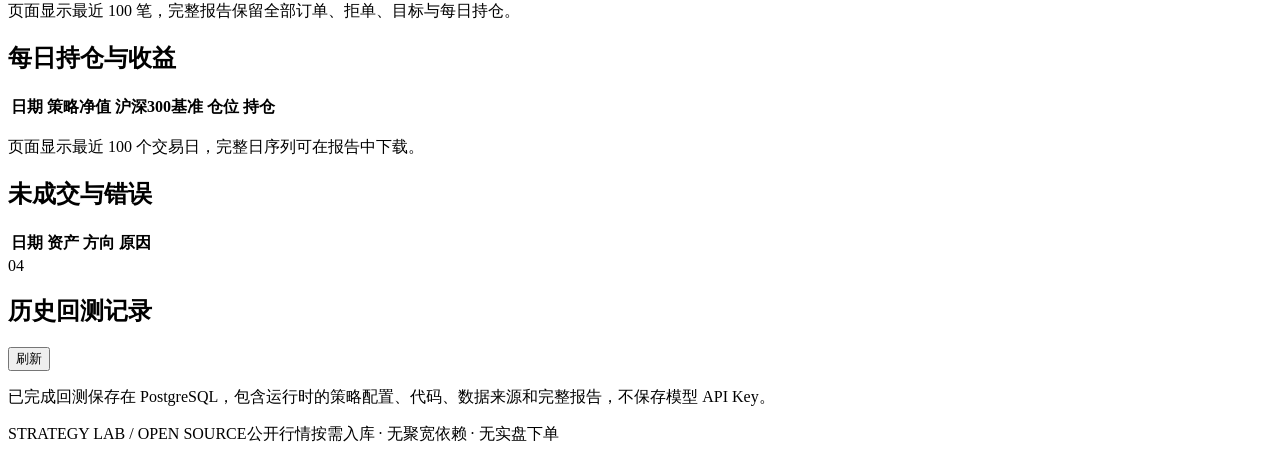
==== commit 5983d486: "Surface Agent strategy creation and improve workbench layout" ====
--- a/web/index.html
+++ b/web/index.html
@@ -1,15 +1,17 @@
 <!doctype html>
 <html lang="zh-CN"><head><meta charset="utf-8"><meta name="viewport" content="width=device-width,initial-scale=1"><meta name="description" content="通过配置组合指标，回测策略表现。默认 Python，也可选择 Go。真实行情按需入库，默认 Python，也可选 Go。"><title>Strategy Lab · 回测工作台</title><link rel="stylesheet" href="/style.css"></head>
 <body class="page-code">
-<header><a class="brand" href="/"><span class="brand-icon">S<span>↗</span></span><span>Strategy Lab<small>编写策略 · 可复现回测</small></span></a><nav class="main-nav" aria-label="工作台页面"><button data-page="code" class="nav-active">策略输入</button><button data-page="simple">简单策略</button><button data-page="run">运行回测</button><button data-page="history">历史回测记录</button></nav><button id="export-config" class="secondary">导出配置 ↗</button></header>
+<header><a class="brand" href="/"><span class="brand-icon">S<span>↗</span></span><span>Strategy Lab<small>编写策略 · 可复现回测</small></span></a><nav class="main-nav" aria-label="工作台页面"><button data-page="code" class="nav-active">策略输入</button><button data-page="simple">简单策略</button><button data-page="run">运行回测</button><button data-page="history">历史回测记录</button></nav><div class="header-actions"><button id="agent-shortcut" class="agent-shortcut" type="button">✦ Agent 生成</button><button id="export-config" class="secondary">导出配置 ↗</button></div></header>
 <main>
-<div class="page-title"><div><p class="eyebrow">RESEARCH WORKSPACE / 01</p><h1>把交易想法，变成可检验的规则。</h1><p>编写代码或组合指标，回放订单，查看收益与风险。</p></div><div class="source-badge uploaded" id="source-badge">真实行情 · 公开接口<span>PostgreSQL 缓存</span></div></div>
+<div class="page-title"><div><p class="eyebrow" id="page-kicker">RESEARCH WORKSPACE / 01</p><h1 id="page-headline">把交易想法，变成可检验的规则。</h1><p id="page-subtitle">编写代码或组合指标，回放订单，查看收益与风险。</p></div><div class="source-badge uploaded" id="source-badge">真实行情 · 公开接口<span>PostgreSQL 缓存</span></div></div>
 <section class="data-bar"><div><span class="step">01</span><strong>行情数据</strong><span id="data-name">510300 · 518880 · 511010</span></div><div><label class="source-picker">数据来源<select id="data-source"><option value="market" selected>真实行情 · 数据库</option><option value="synthetic_demo">合成演示</option><option id="uploaded-option" value="uploaded" disabled>本地 CSV</option></select></label><button class="link" id="download-demo">下载 CSV 示例</button><label class="secondary file-label" for="csv-file">导入行情 CSV<input type="file" id="csv-file" accept=".csv,text/csv"></label><button class="link" id="reset-data">使用演示数据</button></div></section>
 <div class="workspace">
 <aside class="builder panel"><div class="panel-heading"><div><span class="step">02</span><h2 id="builder-title">策略输入</h2></div><span class="tag" id="builder-tag">Python / Go</span></div>
-<div id="code-editor"><p class="muted">定义每天收盘后运行的 <code>decide</code> 函数，返回下一交易日要持有的代码；空列表表示空仓。成交与费用仍由回测引擎处理。</p><label>策略语言<select id="code-engine"><option value="python">Python（默认）</option><option value="go">Go</option></select></label><label>策略代码<textarea id="user-code" spellcheck="false" rows="24" aria-label="自写策略代码"></textarea></label><div class="code-actions"><button id="load-code-example" class="secondary">载入 RSI 示例</button><label class="secondary file-label" for="code-file">导入代码<input id="code-file" type="file" accept=".py,.go,text/plain"></label><button id="export-code" class="secondary">下载代码</button></div><p class="notice">这里运行的是你信任的代码。Docker 版使用独立、无网络的 worker；代码模式需要启动完整的单机部署。聚宽 <code>jqdata</code> 脚本不能直接运行，需改写为 <code>decide</code> 接口。</p>
-<details class="agent-box"><summary>用策略生成 Skill 起草代码</summary><p class="muted">选择模型并填入自己的 API Key。Skill 会结合当前资产池和持仓限制起草代码；请检查后再运行。密钥不保存到回测记录。</p><div class="two"><label>模型服务<select id="agent-provider"><option value="deepseek">DeepSeek</option><option value="gpt">GPT / OpenAI</option><option value="minimax">MiniMax</option><option value="glm">GLM / 智谱</option><option value="kimi">Kimi</option></select></label><label>模型 ID<input id="agent-model" autocomplete="off"></label></div><label>API Key<input id="agent-key" type="password" autocomplete="off" spellcheck="false"></label><label>策略描述<textarea id="agent-prompt" rows="5" placeholder="例如：当沪深300 ETF 的 RSI14 上穿 50 且高于 MA60 时持有，否则空仓。" spellcheck="false"></textarea></label><button id="agent-generate" class="secondary">生成代码草稿</button></details><button id="code-next" class="primary">去运行回测 →</button></div>
-<div id="simple-builder-content" class="hidden">
+<div id="code-editor" class="strategy-code-layout">
+<section class="agent-box" aria-labelledby="agent-heading"><div class="agent-head"><span class="agent-symbol" aria-hidden="true">✦</span><div><p class="eyebrow">AGENT STUDIO</p><h3 id="agent-heading">描述想法，生成策略代码</h3></div></div><p class="muted">告诉 Agent 你的交易规则。它会参考当前资产池和持仓上限，用项目 Skill 起草代码，供你检查后再回测。</p><label>策略描述<textarea id="agent-prompt" rows="6" placeholder="例如：当沪深300 ETF 的 RSI14 上穿 50 且高于 MA60 时持有，否则空仓。" spellcheck="false"></textarea></label><div class="two"><label>模型服务<select id="agent-provider"><option value="deepseek">DeepSeek</option><option value="gpt">GPT / OpenAI</option><option value="minimax">MiniMax</option><option value="glm">GLM / 智谱</option><option value="kimi">Kimi</option></select></label><label>模型 ID<input id="agent-model" autocomplete="off"></label></div><label>API Key<input id="agent-key" type="password" autocomplete="off" spellcheck="false"></label><button id="agent-generate" class="primary" type="button">生成代码草稿 →</button><p id="agent-feedback" class="agent-feedback" role="status" aria-live="polite">生成的代码会放到右侧编辑器；API Key 不保存到回测记录。</p></section>
+<section class="code-pane" aria-labelledby="code-pane-title"><div class="code-pane-head"><div><p class="eyebrow">CODE EDITOR</p><h3 id="code-pane-title">编写或检查策略代码</h3></div><span class="tag">下一交易日开盘成交</span></div><p class="muted">实现 <code>decide</code> 函数，返回下一交易日要持有的代码；返回空列表表示空仓。你可以自己编写，也可以先让 Agent 生成草稿。</p><label>策略语言<select id="code-engine"><option value="python">Python（默认）</option><option value="go">Go</option></select></label><label class="code-label">策略代码<textarea id="user-code" spellcheck="false" rows="21" aria-label="自写策略代码"></textarea></label><div class="code-actions"><button id="load-code-example" class="secondary">载入 RSI 示例</button><label class="secondary file-label" for="code-file">导入代码<input id="code-file" type="file" accept=".py,.go,text/plain"></label><button id="export-code" class="secondary">下载代码</button></div><p class="notice">请先检查生成代码的交易逻辑。Docker 版在独立、无网络的 worker 中运行代码；聚宽 <code>jqdata</code> 脚本需要改写为 <code>decide</code> 接口。</p><div class="code-footer"><span class="muted">确认代码和下方参数后，再运行回测。</span><button id="code-next" class="primary">去运行回测 →</button></div></section>
+</div>
+<div id="simple-builder-content">
 <label>从模板开始<select id="preset"><option value="trend">RSI + MACD 趋势过滤</option><option value="rsi">RSI 回落后上穿</option><option value="rotation">21 日动量轮动</option><option value="buy_hold">买入并持有对照</option></select></label>
 <label>策略名称<input id="strategy-name" maxlength="100"></label>
 <div class="tabs" role="tablist"><button id="visual-tab" class="active" role="tab" aria-selected="true">可视化组合</button><button id="json-tab" role="tab" aria-selected="false">策略 JSON</button></div>
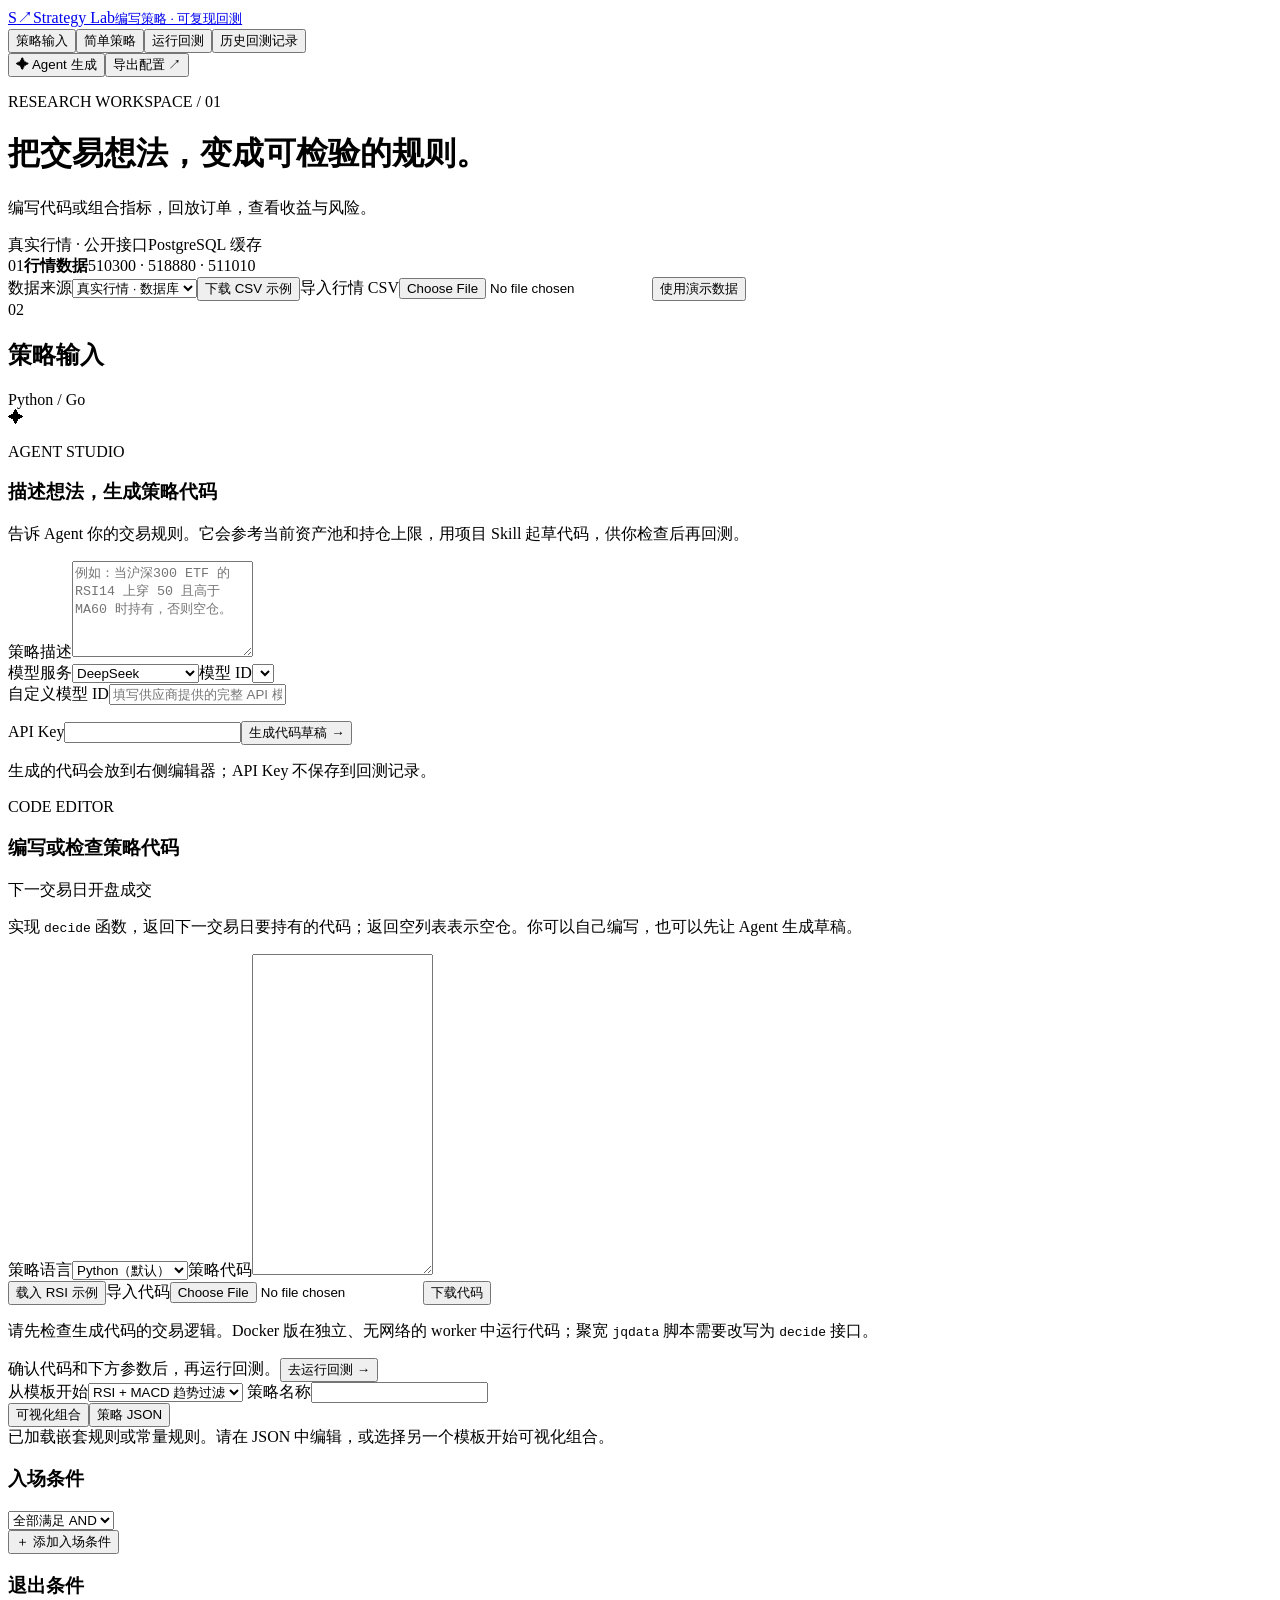
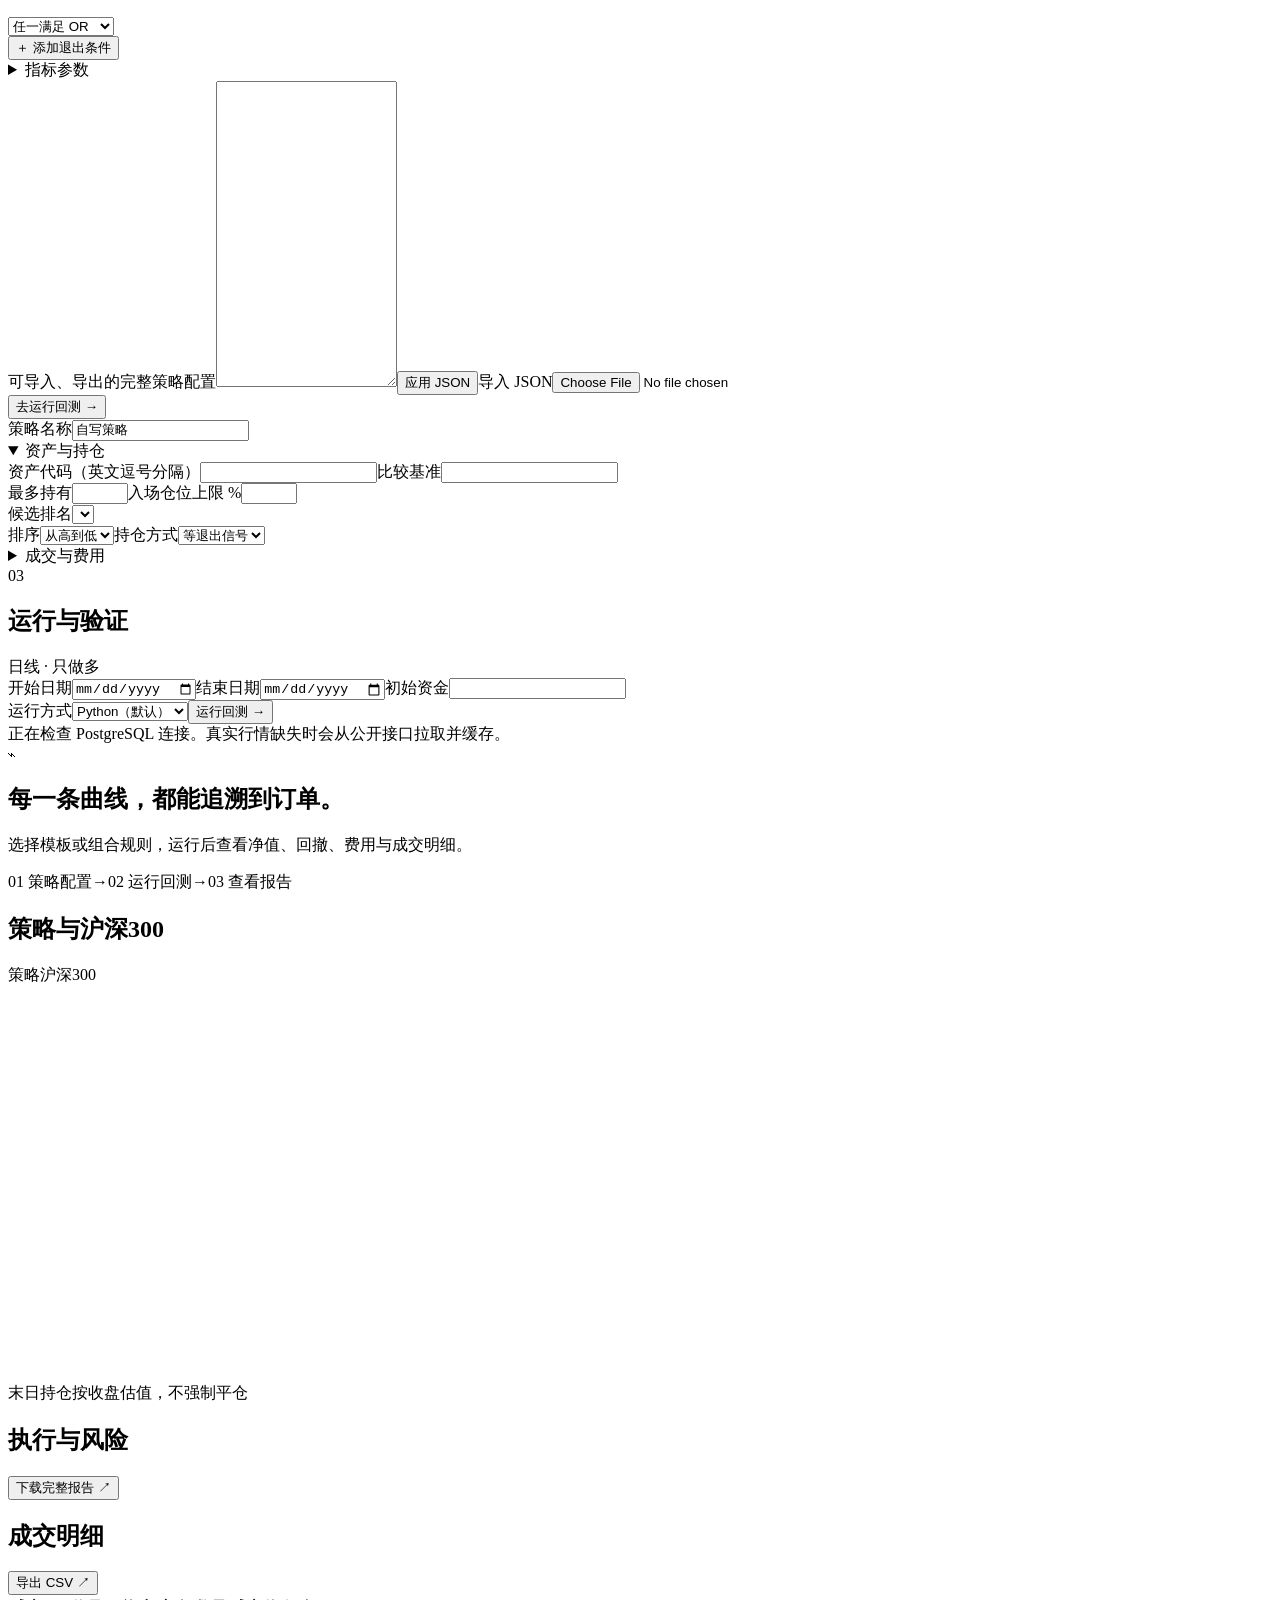
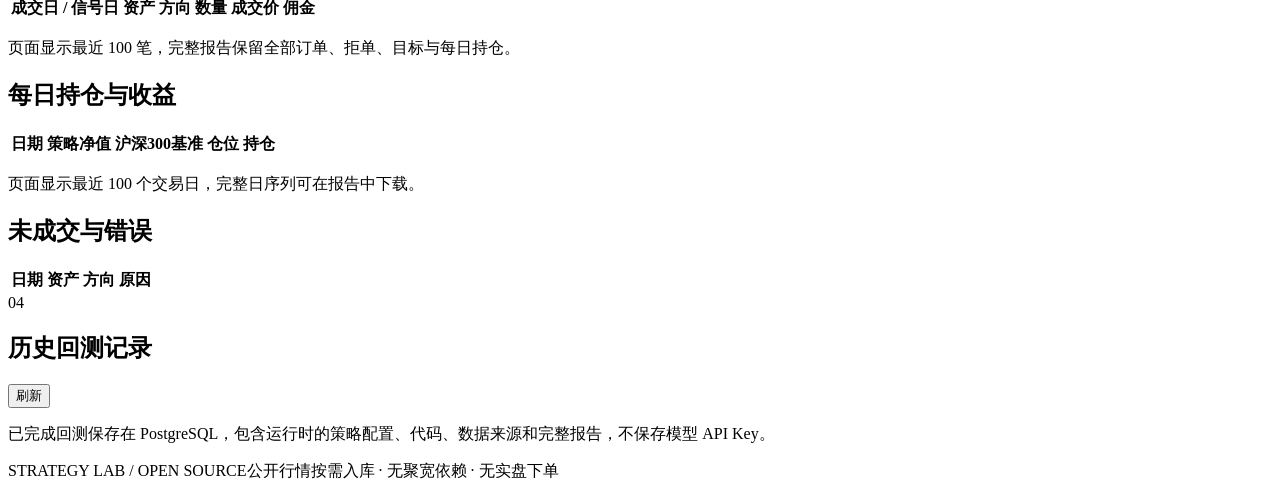
==== commit 5e6cb1f7: "Update agent model choices and provider endpoints" ====
--- a/web/index.html
+++ b/web/index.html
@@ -8,7 +8,7 @@
 <div class="workspace">
 <aside class="builder panel"><div class="panel-heading"><div><span class="step">02</span><h2 id="builder-title">策略输入</h2></div><span class="tag" id="builder-tag">Python / Go</span></div>
 <div id="code-editor" class="strategy-code-layout">
-<section class="agent-box" aria-labelledby="agent-heading"><div class="agent-head"><span class="agent-symbol" aria-hidden="true">✦</span><div><p class="eyebrow">AGENT STUDIO</p><h3 id="agent-heading">描述想法，生成策略代码</h3></div></div><p class="muted">告诉 Agent 你的交易规则。它会参考当前资产池和持仓上限，用项目 Skill 起草代码，供你检查后再回测。</p><label>策略描述<textarea id="agent-prompt" rows="6" placeholder="例如：当沪深300 ETF 的 RSI14 上穿 50 且高于 MA60 时持有，否则空仓。" spellcheck="false"></textarea></label><div class="two"><label>模型服务<select id="agent-provider"><option value="deepseek">DeepSeek</option><option value="gpt">GPT / OpenAI</option><option value="minimax">MiniMax</option><option value="glm">GLM / 智谱</option><option value="kimi">Kimi</option></select></label><label>模型 ID<input id="agent-model" autocomplete="off"></label></div><label>API Key<input id="agent-key" type="password" autocomplete="off" spellcheck="false"></label><button id="agent-generate" class="primary" type="button">生成代码草稿 →</button><p id="agent-feedback" class="agent-feedback" role="status" aria-live="polite">生成的代码会放到右侧编辑器；API Key 不保存到回测记录。</p></section>
+<section class="agent-box" aria-labelledby="agent-heading"><div class="agent-head"><span class="agent-symbol" aria-hidden="true">✦</span><div><p class="eyebrow">AGENT STUDIO</p><h3 id="agent-heading">描述想法，生成策略代码</h3></div></div><p class="muted">告诉 Agent 你的交易规则。它会参考当前资产池和持仓上限，用项目 Skill 起草代码，供你检查后再回测。</p><label>策略描述<textarea id="agent-prompt" rows="6" placeholder="例如：当沪深300 ETF 的 RSI14 上穿 50 且高于 MA60 时持有，否则空仓。" spellcheck="false"></textarea></label><div class="two"><label>模型服务<select id="agent-provider"><option value="deepseek">DeepSeek</option><option value="gpt">GPT / OpenAI</option><option value="minimax">MiniMax</option><option value="glm_global">GLM / Z.ai 国际站</option><option value="glm">GLM / 智谱国内站</option><option value="kimi_global">Kimi 国际站</option><option value="kimi">Kimi 国内站</option></select></label><label>模型 ID<select id="agent-model"></select></label></div><label id="agent-custom-model-field" class="hidden">自定义模型 ID<input id="agent-custom-model" autocomplete="off" spellcheck="false" placeholder="填写供应商提供的完整 API 模型 ID"></label><p id="agent-provider-note" class="agent-feedback"></p><label>API Key<input id="agent-key" type="password" autocomplete="off" spellcheck="false"></label><button id="agent-generate" class="primary" type="button">生成代码草稿 →</button><p id="agent-feedback" class="agent-feedback" role="status" aria-live="polite">生成的代码会放到右侧编辑器；API Key 不保存到回测记录。</p></section>
 <section class="code-pane" aria-labelledby="code-pane-title"><div class="code-pane-head"><div><p class="eyebrow">CODE EDITOR</p><h3 id="code-pane-title">编写或检查策略代码</h3></div><span class="tag">下一交易日开盘成交</span></div><p class="muted">实现 <code>decide</code> 函数，返回下一交易日要持有的代码；返回空列表表示空仓。你可以自己编写，也可以先让 Agent 生成草稿。</p><label>策略语言<select id="code-engine"><option value="python">Python（默认）</option><option value="go">Go</option></select></label><label class="code-label">策略代码<textarea id="user-code" spellcheck="false" rows="21" aria-label="自写策略代码"></textarea></label><div class="code-actions"><button id="load-code-example" class="secondary">载入 RSI 示例</button><label class="secondary file-label" for="code-file">导入代码<input id="code-file" type="file" accept=".py,.go,text/plain"></label><button id="export-code" class="secondary">下载代码</button></div><p class="notice">请先检查生成代码的交易逻辑。Docker 版在独立、无网络的 worker 中运行代码；聚宽 <code>jqdata</code> 脚本需要改写为 <code>decide</code> 接口。</p><div class="code-footer"><span class="muted">确认代码和下方参数后，再运行回测。</span><button id="code-next" class="primary">去运行回测 →</button></div></section>
 </div>
 <div id="simple-builder-content">
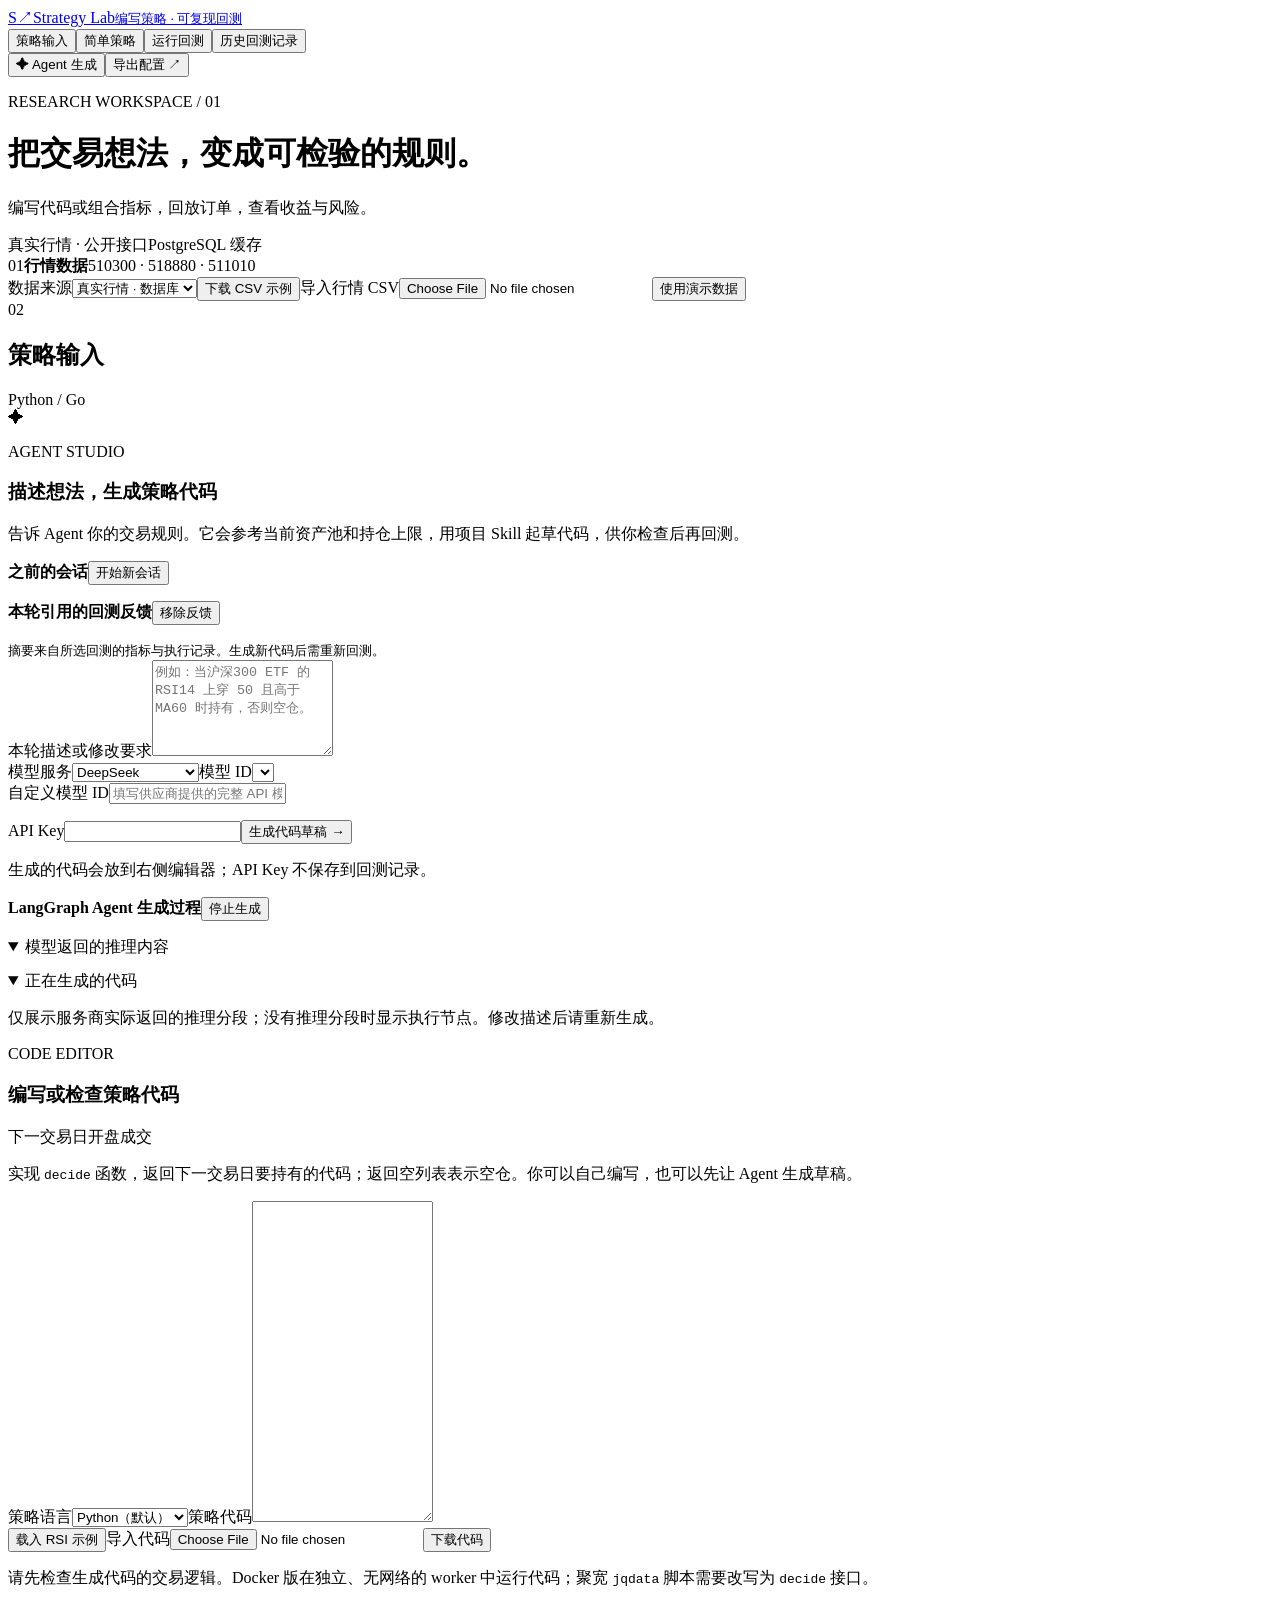
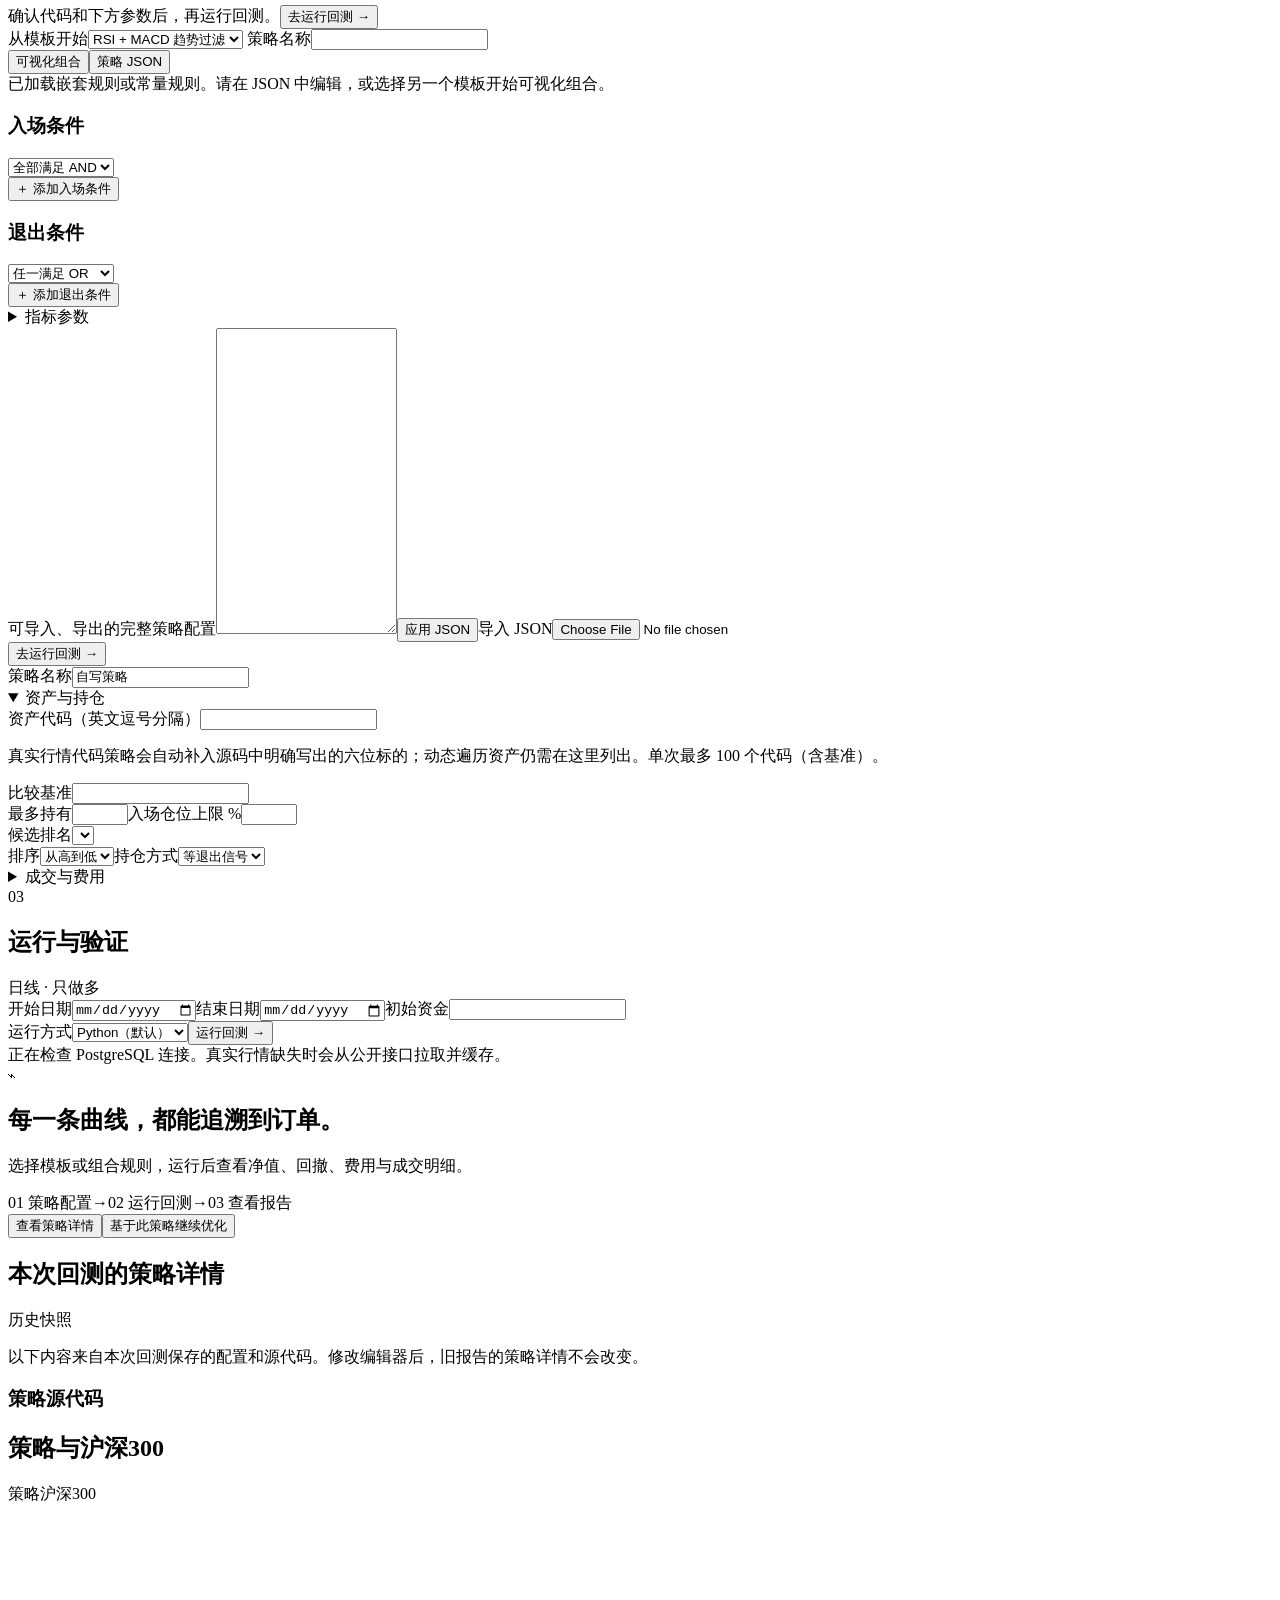
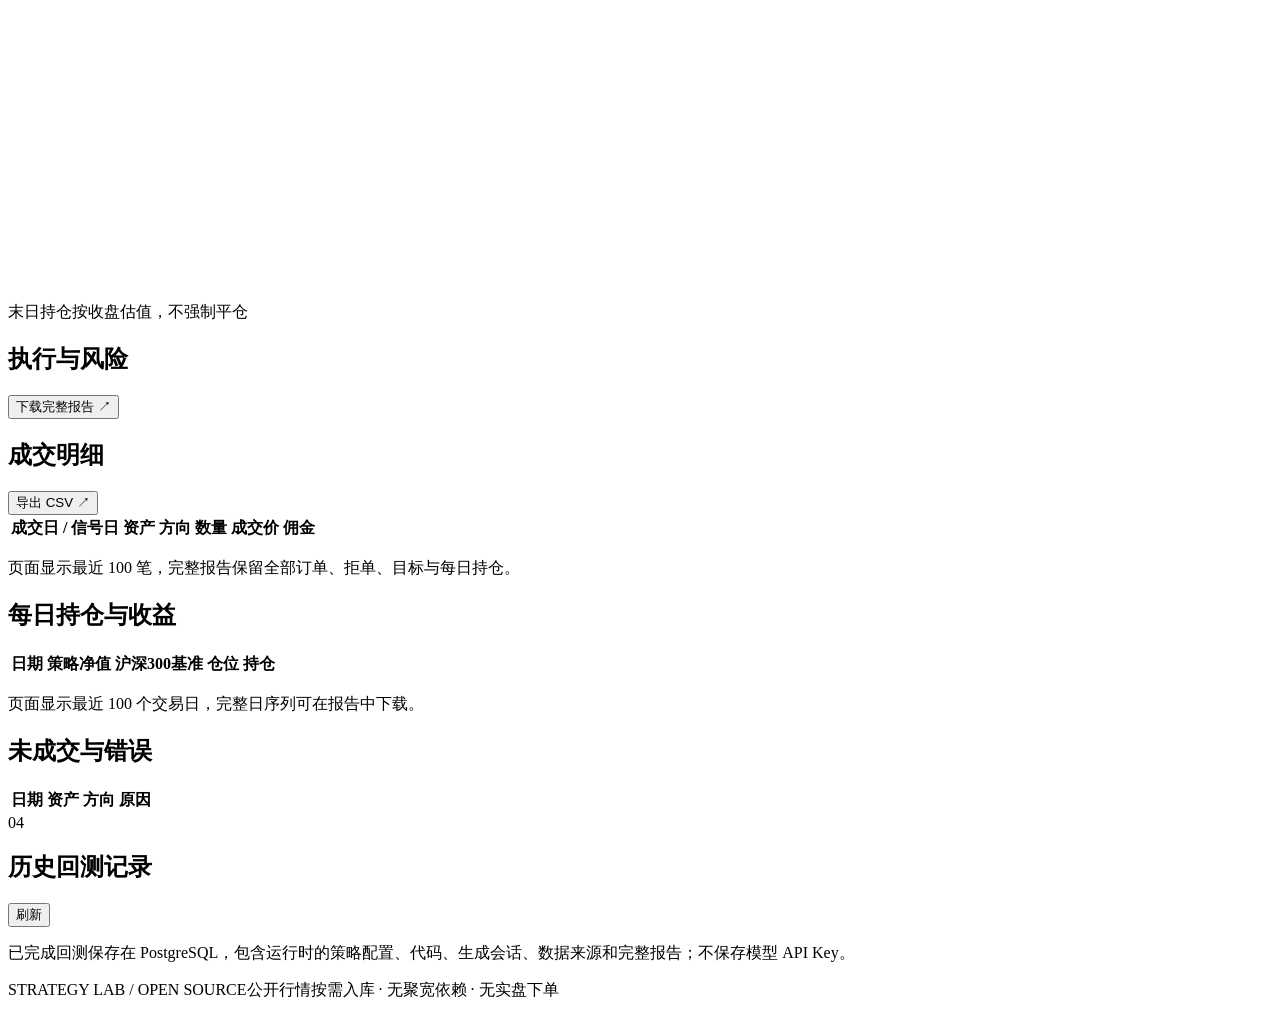
==== commit 2b637910: "Validate backtests and improve strategy iteration" ====
--- a/web/index.html
+++ b/web/index.html
@@ -8,7 +8,7 @@
 <div class="workspace">
 <aside class="builder panel"><div class="panel-heading"><div><span class="step">02</span><h2 id="builder-title">策略输入</h2></div><span class="tag" id="builder-tag">Python / Go</span></div>
 <div id="code-editor" class="strategy-code-layout">
-<section class="agent-box" aria-labelledby="agent-heading"><div class="agent-head"><span class="agent-symbol" aria-hidden="true">✦</span><div><p class="eyebrow">AGENT STUDIO</p><h3 id="agent-heading">描述想法，生成策略代码</h3></div></div><p class="muted">告诉 Agent 你的交易规则。它会参考当前资产池和持仓上限，用项目 Skill 起草代码，供你检查后再回测。</p><label>策略描述<textarea id="agent-prompt" rows="6" placeholder="例如：当沪深300 ETF 的 RSI14 上穿 50 且高于 MA60 时持有，否则空仓。" spellcheck="false"></textarea></label><div class="two"><label>模型服务<select id="agent-provider"><option value="deepseek">DeepSeek</option><option value="gpt">GPT / OpenAI</option><option value="minimax">MiniMax</option><option value="glm_global">GLM / Z.ai 国际站</option><option value="glm">GLM / 智谱国内站</option><option value="kimi_global">Kimi 国际站</option><option value="kimi">Kimi 国内站</option></select></label><label>模型 ID<select id="agent-model"></select></label></div><label id="agent-custom-model-field" class="hidden">自定义模型 ID<input id="agent-custom-model" autocomplete="off" spellcheck="false" placeholder="填写供应商提供的完整 API 模型 ID"></label><p id="agent-provider-note" class="agent-feedback"></p><label>API Key<input id="agent-key" type="password" autocomplete="off" spellcheck="false"></label><button id="agent-generate" class="primary" type="button">生成代码草稿 →</button><p id="agent-feedback" class="agent-feedback" role="status" aria-live="polite">生成的代码会放到右侧编辑器；API Key 不保存到回测记录。</p></section>
+<section class="agent-box" aria-labelledby="agent-heading"><div class="agent-head"><span class="agent-symbol" aria-hidden="true">✦</span><div><p class="eyebrow">AGENT STUDIO</p><h3 id="agent-heading">描述想法，生成策略代码</h3></div></div><p class="muted">告诉 Agent 你的交易规则。它会参考当前资产池和持仓上限，用项目 Skill 起草代码，供你检查后再回测。</p><section id="agent-conversation" class="agent-conversation hidden" aria-label="策略生成会话"><div class="agent-process-head"><strong>之前的会话</strong><button id="agent-new-conversation" class="link" type="button">开始新会话</button></div><ol id="agent-conversation-turns"></ol><p id="agent-conversation-note" class="muted"></p></section><section id="agent-backtest" class="agent-backtest hidden" aria-label="本轮引用的回测反馈"><div class="agent-process-head"><strong>本轮引用的回测反馈</strong><button id="agent-remove-backtest" class="link" type="button">移除反馈</button></div><p id="agent-backtest-summary"></p><small>摘要来自所选回测的指标与执行记录。生成新代码后需重新回测。</small></section><label>本轮描述或修改要求<textarea id="agent-prompt" rows="6" placeholder="例如：当沪深300 ETF 的 RSI14 上穿 50 且高于 MA60 时持有，否则空仓。" spellcheck="false"></textarea></label><div class="two"><label>模型服务<select id="agent-provider"><option value="deepseek">DeepSeek</option><option value="gpt">GPT / OpenAI</option><option value="minimax">MiniMax</option><option value="glm_global">GLM / Z.ai 国际站</option><option value="glm">GLM / 智谱国内站</option><option value="kimi_global">Kimi 国际站</option><option value="kimi">Kimi 国内站</option></select></label><label>模型 ID<select id="agent-model"></select></label></div><label id="agent-custom-model-field" class="hidden">自定义模型 ID<input id="agent-custom-model" autocomplete="off" spellcheck="false" placeholder="填写供应商提供的完整 API 模型 ID"></label><p id="agent-provider-note" class="agent-feedback"></p><label>API Key<input id="agent-key" type="password" autocomplete="off" spellcheck="false"></label><button id="agent-generate" class="primary" type="button">生成代码草稿 →</button><p id="agent-feedback" class="agent-feedback" role="status" aria-live="polite">生成的代码会放到右侧编辑器；API Key 不保存到回测记录。</p><section id="agent-process" class="agent-process hidden" aria-label="Agent 生成过程"><div class="agent-process-head"><strong>LangGraph Agent 生成过程</strong><button id="agent-stop" class="secondary hidden" type="button">停止生成</button></div><ol id="agent-steps" aria-live="polite"></ol><details open><summary>模型返回的推理内容</summary><pre id="agent-reasoning-text" aria-live="off"></pre></details><details open><summary>正在生成的代码</summary><pre id="agent-code-stream" aria-live="off"></pre></details><p class="agent-process-note">仅展示服务商实际返回的推理分段；没有推理分段时显示执行节点。修改描述后请重新生成。</p></section></section>
 <section class="code-pane" aria-labelledby="code-pane-title"><div class="code-pane-head"><div><p class="eyebrow">CODE EDITOR</p><h3 id="code-pane-title">编写或检查策略代码</h3></div><span class="tag">下一交易日开盘成交</span></div><p class="muted">实现 <code>decide</code> 函数，返回下一交易日要持有的代码；返回空列表表示空仓。你可以自己编写，也可以先让 Agent 生成草稿。</p><label>策略语言<select id="code-engine"><option value="python">Python（默认）</option><option value="go">Go</option></select></label><label class="code-label">策略代码<textarea id="user-code" spellcheck="false" rows="21" aria-label="自写策略代码"></textarea></label><div class="code-actions"><button id="load-code-example" class="secondary">载入 RSI 示例</button><label class="secondary file-label" for="code-file">导入代码<input id="code-file" type="file" accept=".py,.go,text/plain"></label><button id="export-code" class="secondary">下载代码</button></div><p class="notice">请先检查生成代码的交易逻辑。Docker 版在独立、无网络的 worker 中运行代码；聚宽 <code>jqdata</code> 脚本需要改写为 <code>decide</code> 接口。</p><div class="code-footer"><span class="muted">确认代码和下方参数后，再运行回测。</span><button id="code-next" class="primary">去运行回测 →</button></div></section>
 </div>
 <div id="simple-builder-content">
@@ -24,19 +24,19 @@
 <div id="json-editor" class="hidden"><label>可导入、导出的完整策略配置<textarea id="strategy-json" spellcheck="false" rows="20"></textarea></label><button id="apply-json" class="secondary">应用 JSON</button><label class="link file-label" for="json-file">导入 JSON<input id="json-file" type="file" accept=".json,application/json"></label></div>
 <button id="simple-next" class="primary">去运行回测 →</button></div>
 <label id="code-strategy-name">策略名称<input id="code-name" maxlength="100" value="自写策略"></label>
-<details open><summary>资产与持仓</summary><label>资产代码（英文逗号分隔）<input id="universe"></label><label>比较基准<input id="benchmark"></label><div class="two"><label>最多持有<input id="max-positions" type="number" min="1" max="100"></label><label>入场仓位上限 %<input id="exposure" type="number" min="0" max="100" step="5"></label></div><label>候选排名<select id="rank-by"></select></label><div class="two"><label>排序<select id="rank-order"><option value="desc">从高到低</option><option value="asc">从低到高</option></select></label><label>持仓方式<select id="selection-mode"><option value="hold">等退出信号</option><option value="rotate">按排名轮动</option></select></label></div></details>
+<details open><summary>资产与持仓</summary><label>资产代码（英文逗号分隔）<input id="universe"></label><p class="muted">真实行情代码策略会自动补入源码中明确写出的六位标的；动态遍历资产仍需在这里列出。单次最多 100 个代码（含基准）。</p><label>比较基准<input id="benchmark"></label><div class="two"><label>最多持有<input id="max-positions" type="number" min="1" max="100"></label><label>入场仓位上限 %<input id="exposure" type="number" min="0" max="100" step="5"></label></div><label>候选排名<select id="rank-by"></select></label><div class="two"><label>排序<select id="rank-order"><option value="desc">从高到低</option><option value="asc">从低到高</option></select></label><label>持仓方式<select id="selection-mode"><option value="hold">等退出信号</option><option value="rotate">按排名轮动</option></select></label></div></details>
 <details><summary>成交与费用</summary><div class="two"><label>单边佣金 %<input id="commission" type="number" min="0" step="0.01"></label><label>最低佣金<input id="min-fee" type="number" min="0" step="1"></label><label>单边滑点 %<input id="slippage" type="number" min="0" step="0.01"></label><label>每手数量<input id="lot" type="number" min="1"></label></div><p class="muted">收盘生成信号 → 下一交易日开盘成交。同一持仓不会每天重新平衡。</p></details>
 </aside>
 <section class="results">
 <div class="run-panel panel"><div class="panel-heading"><div><span class="step">03</span><h2>运行与验证</h2></div><span class="tag">日线 · 只做多</span></div><div class="run-inputs"><label>开始日期<input id="start" type="date"></label><label>结束日期<input id="end" type="date"></label><label>初始资金<input id="capital" type="number" min="1" step="10000"></label></div><div class="run-bottom"><label class="engine-select">运行方式<select id="engine"><option value="python" selected>Python（默认）</option><option value="go">Go</option></select></label><button id="run" class="primary">运行回测 <span>→</span></button></div><div id="status" role="status" aria-live="polite">正在检查 PostgreSQL 连接。真实行情缺失时会从公开接口拉取并缓存。</div></div>
 <div id="empty" class="empty panel"><div class="empty-icon">⌁</div><h2>每一条曲线，都能追溯到订单。</h2><p>选择模板或组合规则，运行后查看净值、回撤、费用与成交明细。</p><div class="empty-steps"><span>01 策略配置</span><b>→</b><span>02 运行回测</span><b>→</b><span>03 查看报告</span></div></div>
-<div id="report" class="hidden"><div id="run-summary" class="run-summary"></div><div id="metric-cards" class="metrics"></div><div class="panel chart-panel"><div class="panel-heading"><div><h2 id="chart-title">策略与沪深300</h2><span id="range-label" class="muted"></span></div><div class="legend"><span><i class="dot green"></i>策略</span><span><i class="dot gray"></i><span id="benchmark-label">沪深300</span></span></div></div><div class="chart-wrap"><svg id="chart" viewBox="0 0 900 280" role="img" aria-label="策略与基准收益曲线"></svg><div id="chart-tooltip" class="chart-tooltip hidden"></div></div><div class="chart-foot"><span id="result-name"></span><span>末日持仓按收盘估值，不强制平仓</span></div></div>
+<div id="report" class="hidden"><div class="report-intro"><div id="run-summary" class="run-summary"></div><button id="strategy-details-toggle" class="secondary" type="button" aria-expanded="false" aria-controls="strategy-details">查看策略详情</button><button id="continue-strategy" class="secondary" type="button">基于此策略继续优化</button></div><div id="data-alert" class="data-alert hidden" role="alert"></div><section id="strategy-details" class="panel strategy-details hidden" aria-label="本次回测的策略详情"><div class="panel-heading"><h2>本次回测的策略详情</h2><span class="tag">历史快照</span></div><p class="muted">以下内容来自本次回测保存的配置和源代码。修改编辑器后，旧报告的策略详情不会改变。</p><dl id="strategy-detail-facts" class="strategy-detail-facts"></dl><p id="strategy-detail-note" class="notice"></p><h3 id="strategy-detail-code-title">策略源代码</h3><pre id="strategy-detail-code" class="strategy-detail-code"></pre></section><div id="metric-cards" class="metrics"></div><div class="panel chart-panel"><div class="panel-heading"><div><h2 id="chart-title">策略与沪深300</h2><span id="range-label" class="muted"></span></div><div class="legend"><span><i class="dot green"></i>策略</span><span><i class="dot gray"></i><span id="benchmark-label">沪深300</span></span></div></div><div class="chart-wrap"><svg id="chart" viewBox="0 0 900 280" role="img" aria-label="策略与基准收益曲线"></svg><div id="chart-tooltip" class="chart-tooltip hidden"></div></div><div class="chart-foot"><span id="result-name"></span><span>末日持仓按收盘估值，不强制平仓</span></div></div>
 <div class="panel evidence"><div class="panel-heading"><h2>执行与风险</h2><button id="export-result" class="link">下载完整报告 ↗</button></div><div id="risk-metrics" class="risk-grid"></div><p id="data-note" class="notice"></p></div>
 <div class="panel orders"><div class="panel-heading"><h2>成交明细 <span id="fill-count" class="muted"></span></h2><button id="export-trades" class="link">导出 CSV ↗</button></div><div class="table-wrap"><table><thead><tr><th>成交日 / 信号日</th><th>资产</th><th>方向</th><th>数量</th><th>成交价</th><th>佣金</th></tr></thead><tbody id="fills"></tbody></table></div><p class="muted table-note">页面显示最近 100 笔，完整报告保留全部订单、拒单、目标与每日持仓。</p></div>
 <div class="panel orders"><div class="panel-heading"><h2>每日持仓与收益</h2></div><div class="table-wrap"><table><thead><tr><th>日期</th><th>策略净值</th><th id="daily-benchmark-header">沪深300基准</th><th>仓位</th><th>持仓</th></tr></thead><tbody id="daily-rows"></tbody></table></div><p class="muted table-note">页面显示最近 100 个交易日，完整日序列可在报告中下载。</p></div>
 <div class="panel orders"><div class="panel-heading"><h2>未成交与错误</h2></div><div class="table-wrap"><table><thead><tr><th>日期</th><th>资产</th><th>方向</th><th>原因</th></tr></thead><tbody id="rejected-rows"></tbody></table></div></div>
 </div>
 </section></div>
-<section id="history-page" class="panel hidden"><div class="panel-heading"><div><span class="step">04</span><h2>历史回测记录</h2></div><button id="refresh-history" class="secondary">刷新</button></div><p class="muted">已完成回测保存在 PostgreSQL，包含运行时的策略配置、代码、数据来源和完整报告，不保存模型 API Key。</p><div id="history-list"></div></section>
+<section id="history-page" class="panel hidden"><div class="panel-heading"><div><span class="step">04</span><h2>历史回测记录</h2></div><button id="refresh-history" class="secondary">刷新</button></div><p class="muted">已完成回测保存在 PostgreSQL，包含运行时的策略配置、代码、生成会话、数据来源和完整报告；不保存模型 API Key。</p><div id="history-list"></div></section>
 <footer><span>STRATEGY LAB / OPEN SOURCE</span><span>公开行情按需入库 · 无聚宽依赖 · 无实盘下单</span></footer>
 </main><script src="/app.js" defer></script></body></html>
